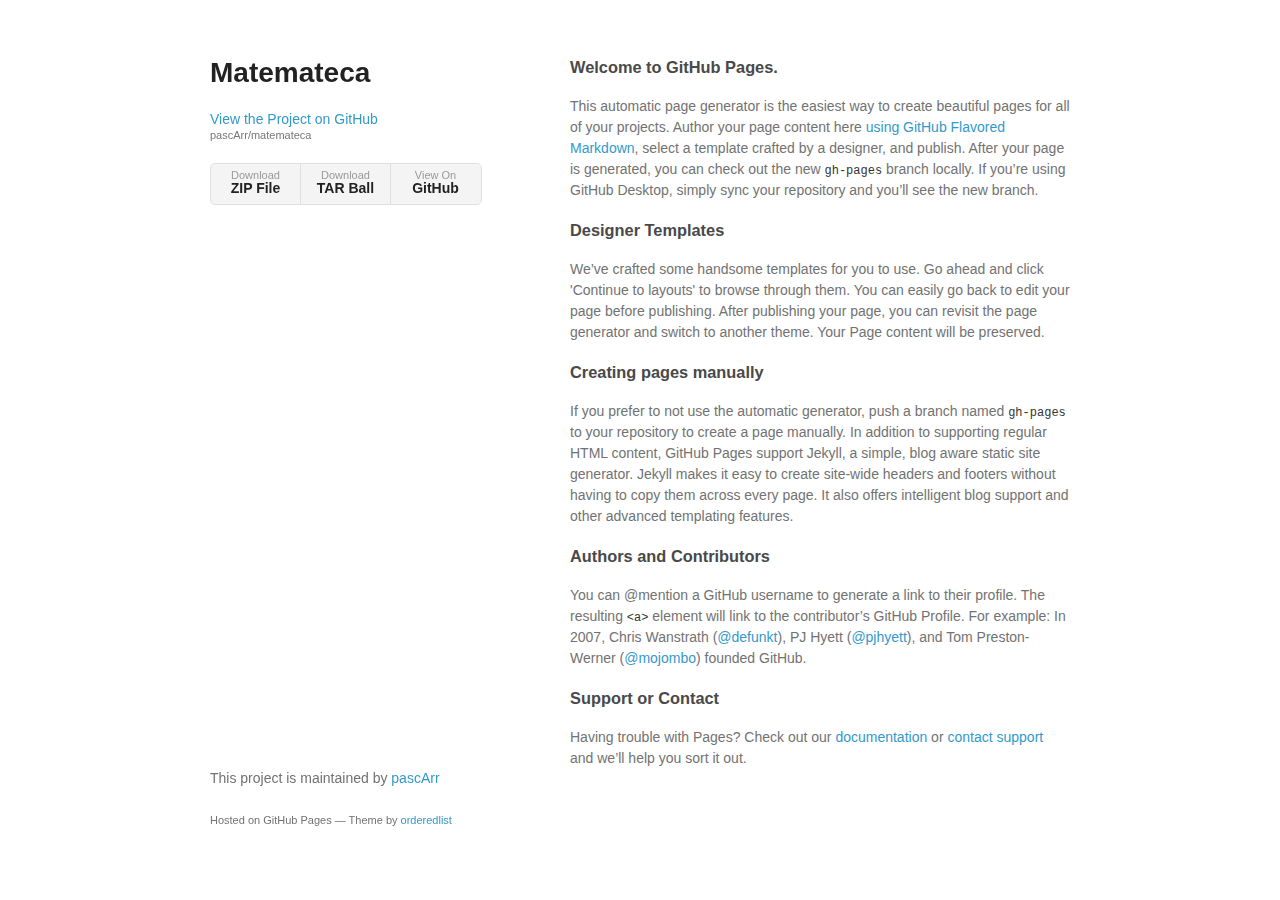
==== index.html @ 97a96d95 "Create gh-pages branch via GitHub" ====
<!doctype html>
<html>
  <head>
    <meta charset="utf-8">
    <meta http-equiv="X-UA-Compatible" content="chrome=1">
    <title>Matemateca by pascArr</title>

    <link rel="stylesheet" href="stylesheets/styles.css">
    <link rel="stylesheet" href="stylesheets/github-light.css">
    <meta name="viewport" content="width=device-width">
    <!--[if lt IE 9]>
    <script src="//html5shiv.googlecode.com/svn/trunk/html5.js"></script>
    <![endif]-->
  </head>
  <body>
    <div class="wrapper">
      <header>
        <h1>Matemateca</h1>
        <p></p>

        <p class="view"><a href="https://github.com/pascArr/matemateca">View the Project on GitHub <small>pascArr/matemateca</small></a></p>


        <ul>
          <li><a href="https://github.com/pascArr/matemateca/zipball/master">Download <strong>ZIP File</strong></a></li>
          <li><a href="https://github.com/pascArr/matemateca/tarball/master">Download <strong>TAR Ball</strong></a></li>
          <li><a href="https://github.com/pascArr/matemateca">View On <strong>GitHub</strong></a></li>
        </ul>
      </header>
      <section>
        <h3>
<a id="welcome-to-github-pages" class="anchor" href="#welcome-to-github-pages" aria-hidden="true"><span aria-hidden="true" class="octicon octicon-link"></span></a>Welcome to GitHub Pages.</h3>

<p>This automatic page generator is the easiest way to create beautiful pages for all of your projects. Author your page content here <a href="https://guides.github.com/features/mastering-markdown/">using GitHub Flavored Markdown</a>, select a template crafted by a designer, and publish. After your page is generated, you can check out the new <code>gh-pages</code> branch locally. If you’re using GitHub Desktop, simply sync your repository and you’ll see the new branch.</p>

<h3>
<a id="designer-templates" class="anchor" href="#designer-templates" aria-hidden="true"><span aria-hidden="true" class="octicon octicon-link"></span></a>Designer Templates</h3>

<p>We’ve crafted some handsome templates for you to use. Go ahead and click 'Continue to layouts' to browse through them. You can easily go back to edit your page before publishing. After publishing your page, you can revisit the page generator and switch to another theme. Your Page content will be preserved.</p>

<h3>
<a id="creating-pages-manually" class="anchor" href="#creating-pages-manually" aria-hidden="true"><span aria-hidden="true" class="octicon octicon-link"></span></a>Creating pages manually</h3>

<p>If you prefer to not use the automatic generator, push a branch named <code>gh-pages</code> to your repository to create a page manually. In addition to supporting regular HTML content, GitHub Pages support Jekyll, a simple, blog aware static site generator. Jekyll makes it easy to create site-wide headers and footers without having to copy them across every page. It also offers intelligent blog support and other advanced templating features.</p>

<h3>
<a id="authors-and-contributors" class="anchor" href="#authors-and-contributors" aria-hidden="true"><span aria-hidden="true" class="octicon octicon-link"></span></a>Authors and Contributors</h3>

<p>You can @mention a GitHub username to generate a link to their profile. The resulting <code>&lt;a&gt;</code> element will link to the contributor’s GitHub Profile. For example: In 2007, Chris Wanstrath (<a href="https://github.com/defunkt" class="user-mention">@defunkt</a>), PJ Hyett (<a href="https://github.com/pjhyett" class="user-mention">@pjhyett</a>), and Tom Preston-Werner (<a href="https://github.com/mojombo" class="user-mention">@mojombo</a>) founded GitHub.</p>

<h3>
<a id="support-or-contact" class="anchor" href="#support-or-contact" aria-hidden="true"><span aria-hidden="true" class="octicon octicon-link"></span></a>Support or Contact</h3>

<p>Having trouble with Pages? Check out our <a href="https://help.github.com/pages">documentation</a> or <a href="https://github.com/contact">contact support</a> and we’ll help you sort it out.</p>
      </section>
      <footer>
        <p>This project is maintained by <a href="https://github.com/pascArr">pascArr</a></p>
        <p><small>Hosted on GitHub Pages &mdash; Theme by <a href="https://github.com/orderedlist">orderedlist</a></small></p>
      </footer>
    </div>
    <script src="javascripts/scale.fix.js"></script>
    
  </body>
</html>
---- stylesheets/styles.css ----
@font-face {
  font-family: 'Noto Sans';
  font-weight: 400;
  font-style: normal;
  src: url('../fonts/Noto-Sans-regular/Noto-Sans-regular.eot');
  src: url('../fonts/Noto-Sans-regular/Noto-Sans-regular.eot?#iefix') format('embedded-opentype'),
       local('Noto Sans'),
       local('Noto-Sans-regular'),
       url('../fonts/Noto-Sans-regular/Noto-Sans-regular.woff2') format('woff2'),
       url('../fonts/Noto-Sans-regular/Noto-Sans-regular.woff') format('woff'),
       url('../fonts/Noto-Sans-regular/Noto-Sans-regular.ttf') format('truetype'),
       url('../fonts/Noto-Sans-regular/Noto-Sans-regular.svg#NotoSans') format('svg');
}

@font-face {
  font-family: 'Noto Sans';
  font-weight: 700;
  font-style: normal;
  src: url('../fonts/Noto-Sans-700/Noto-Sans-700.eot');
  src: url('../fonts/Noto-Sans-700/Noto-Sans-700.eot?#iefix') format('embedded-opentype'),
       local('Noto Sans Bold'),
       local('Noto-Sans-700'),
       url('../fonts/Noto-Sans-700/Noto-Sans-700.woff2') format('woff2'),
       url('../fonts/Noto-Sans-700/Noto-Sans-700.woff') format('woff'),
       url('../fonts/Noto-Sans-700/Noto-Sans-700.ttf') format('truetype'),
       url('../fonts/Noto-Sans-700/Noto-Sans-700.svg#NotoSans') format('svg');
}

@font-face {
  font-family: 'Noto Sans';
  font-weight: 400;
  font-style: italic;
  src: url('../fonts/Noto-Sans-italic/Noto-Sans-italic.eot');
  src: url('../fonts/Noto-Sans-italic/Noto-Sans-italic.eot?#iefix') format('embedded-opentype'),
       local('Noto Sans Italic'),
       local('Noto-Sans-italic'),
       url('../fonts/Noto-Sans-italic/Noto-Sans-italic.woff2') format('woff2'),
       url('../fonts/Noto-Sans-italic/Noto-Sans-italic.woff') format('woff'),
       url('../fonts/Noto-Sans-italic/Noto-Sans-italic.ttf') format('truetype'),
       url('../fonts/Noto-Sans-italic/Noto-Sans-italic.svg#NotoSans') format('svg');
}

@font-face {
  font-family: 'Noto Sans';
  font-weight: 700;
  font-style: italic;
  src: url('../fonts/Noto-Sans-700italic/Noto-Sans-700italic.eot');
  src: url('../fonts/Noto-Sans-700italic/Noto-Sans-700italic.eot?#iefix') format('embedded-opentype'),
       local('Noto Sans Bold Italic'),
       local('Noto-Sans-700italic'),
       url('../fonts/Noto-Sans-700italic/Noto-Sans-700italic.woff2') format('woff2'),
       url('../fonts/Noto-Sans-700italic/Noto-Sans-700italic.woff') format('woff'),
       url('../fonts/Noto-Sans-700italic/Noto-Sans-700italic.ttf') format('truetype'),
       url('../fonts/Noto-Sans-700italic/Noto-Sans-700italic.svg#NotoSans') format('svg');
}

body {
  background-color: #fff;
  padding:50px;
  font: 14px/1.5 "Noto Sans", "Helvetica Neue", Helvetica, Arial, sans-serif;
  color:#727272;
  font-weight:400;
}

h1, h2, h3, h4, h5, h6 {
  color:#222;
  margin:0 0 20px;
}

p, ul, ol, table, pre, dl {
  margin:0 0 20px;
}

h1, h2, h3 {
  line-height:1.1;
}

h1 {
  font-size:28px;
}

h2 {
  color:#393939;
}

h3, h4, h5, h6 {
  color:#494949;
}

a {
  color:#39c;
  text-decoration:none;
}

a:hover {
  color:#069;
}

a small {
  font-size:11px;
  color:#777;
  margin-top:-0.3em;
  display:block;
}

a:hover small {
  color:#777;
}

.wrapper {
  width:860px;
  margin:0 auto;
}

blockquote {
  border-left:1px solid #e5e5e5;
  margin:0;
  padding:0 0 0 20px;
  font-style:italic;
}

code, pre {
  font-family:Monaco, Bitstream Vera Sans Mono, Lucida Console, Terminal, Consolas, Liberation Mono, DejaVu Sans Mono, Courier New, monospace;
  color:#333;
  font-size:12px;
}

pre {
  padding:8px 15px;
  background: #f8f8f8;
  border-radius:5px;
  border:1px solid #e5e5e5;
  overflow-x: auto;
}

table {
  width:100%;
  border-collapse:collapse;
}

th, td {
  text-align:left;
  padding:5px 10px;
  border-bottom:1px solid #e5e5e5;
}

dt {
  color:#444;
  font-weight:700;
}

th {
  color:#444;
}

img {
  max-width:100%;
}

header {
  width:270px;
  float:left;
  position:fixed;
  -webkit-font-smoothing:subpixel-antialiased;
}

header ul {
  list-style:none;
  height:40px;
  padding:0;
  background: #f4f4f4;
  border-radius:5px;
  border:1px solid #e0e0e0;
  width:270px;
}

header li {
  width:89px;
  float:left;
  border-right:1px solid #e0e0e0;
  height:40px;
}

header li:first-child a {
  border-radius:5px 0 0 5px;
}

header li:last-child a {
  border-radius:0 5px 5px 0;
}

header ul a {
  line-height:1;
  font-size:11px;
  color:#999;
  display:block;
  text-align:center;
  padding-top:6px;
  height:34px;
}

header ul a:hover {
  color:#999;
}

header ul a:active {
  background-color:#f0f0f0;
}

strong {
  color:#222;
  font-weight:700;
}

header ul li + li + li {
  border-right:none;
  width:89px;
}

header ul a strong {
  font-size:14px;
  display:block;
  color:#222;
}

section {
  width:500px;
  float:right;
  padding-bottom:50px;
}

small {
  font-size:11px;
}

hr {
  border:0;
  background:#e5e5e5;
  height:1px;
  margin:0 0 20px;
}

footer {
  width:270px;
  float:left;
  position:fixed;
  bottom:50px;
  -webkit-font-smoothing:subpixel-antialiased;
}

@media print, screen and (max-width: 960px) {

  div.wrapper {
    width:auto;
    margin:0;
  }

  header, section, footer {
    float:none;
    position:static;
    width:auto;
  }

  header {
    padding-right:320px;
  }

  section {
    border:1px solid #e5e5e5;
    border-width:1px 0;
    padding:20px 0;
    margin:0 0 20px;
  }

  header a small {
    display:inline;
  }

  header ul {
    position:absolute;
    right:50px;
    top:52px;
  }
}

@media print, screen and (max-width: 720px) {
  body {
    word-wrap:break-word;
  }

  header {
    padding:0;
  }

  header ul, header p.view {
    position:static;
  }

  pre, code {
    word-wrap:normal;
  }
}

@media print, screen and (max-width: 480px) {
  body {
    padding:15px;
  }

  header ul {
    width:99%;
  }

  header li, header ul li + li + li {
    width:33%;
  }
}

@media print {
  body {
    padding:0.4in;
    font-size:12pt;
    color:#444;
  }
}
---- stylesheets/github-light.css ----
/*
The MIT License (MIT)

Copyright (c) 2016 GitHub, Inc.

Permission is hereby granted, free of charge, to any person obtaining a copy
of this software and associated documentation files (the "Software"), to deal
in the Software without restriction, including without limitation the rights
to use, copy, modify, merge, publish, distribute, sublicense, and/or sell
copies of the Software, and to permit persons to whom the Software is
furnished to do so, subject to the following conditions:

The above copyright notice and this permission notice shall be included in all
copies or substantial portions of the Software.

THE SOFTWARE IS PROVIDED "AS IS", WITHOUT WARRANTY OF ANY KIND, EXPRESS OR
IMPLIED, INCLUDING BUT NOT LIMITED TO THE WARRANTIES OF MERCHANTABILITY,
FITNESS FOR A PARTICULAR PURPOSE AND NONINFRINGEMENT. IN NO EVENT SHALL THE
AUTHORS OR COPYRIGHT HOLDERS BE LIABLE FOR ANY CLAIM, DAMAGES OR OTHER
LIABILITY, WHETHER IN AN ACTION OF CONTRACT, TORT OR OTHERWISE, ARISING FROM,
OUT OF OR IN CONNECTION WITH THE SOFTWARE OR THE USE OR OTHER DEALINGS IN THE
SOFTWARE.

*/

.pl-c /* comment */ {
  color: #969896;
}

.pl-c1 /* constant, variable.other.constant, support, meta.property-name, support.constant, support.variable, meta.module-reference, markup.raw, meta.diff.header */,
.pl-s .pl-v /* string variable */ {
  color: #0086b3;
}

.pl-e /* entity */,
.pl-en /* entity.name */ {
  color: #795da3;
}

.pl-smi /* variable.parameter.function, storage.modifier.package, storage.modifier.import, storage.type.java, variable.other */,
.pl-s .pl-s1 /* string source */ {
  color: #333;
}

.pl-ent /* entity.name.tag */ {
  color: #63a35c;
}

.pl-k /* keyword, storage, storage.type */ {
  color: #a71d5d;
}

.pl-s /* string */,
.pl-pds /* punctuation.definition.string, string.regexp.character-class */,
.pl-s .pl-pse .pl-s1 /* string punctuation.section.embedded source */,
.pl-sr /* string.regexp */,
.pl-sr .pl-cce /* string.regexp constant.character.escape */,
.pl-sr .pl-sre /* string.regexp source.ruby.embedded */,
.pl-sr .pl-sra /* string.regexp string.regexp.arbitrary-repitition */ {
  color: #183691;
}

.pl-v /* variable */ {
  color: #ed6a43;
}

.pl-id /* invalid.deprecated */ {
  color: #b52a1d;
}

.pl-ii /* invalid.illegal */ {
  color: #f8f8f8;
  background-color: #b52a1d;
}

.pl-sr .pl-cce /* string.regexp constant.character.escape */ {
  font-weight: bold;
  color: #63a35c;
}

.pl-ml /* markup.list */ {
  color: #693a17;
}

.pl-mh /* markup.heading */,
.pl-mh .pl-en /* markup.heading entity.name */,
.pl-ms /* meta.separator */ {
  font-weight: bold;
  color: #1d3e81;
}

.pl-mq /* markup.quote */ {
  color: #008080;
}

.pl-mi /* markup.italic */ {
  font-style: italic;
  color: #333;
}

.pl-mb /* markup.bold */ {
  font-weight: bold;
  color: #333;
}

.pl-md /* markup.deleted, meta.diff.header.from-file */ {
  color: #bd2c00;
  background-color: #ffecec;
}

.pl-mi1 /* markup.inserted, meta.diff.header.to-file */ {
  color: #55a532;
  background-color: #eaffea;
}

.pl-mdr /* meta.diff.range */ {
  font-weight: bold;
  color: #795da3;
}

.pl-mo /* meta.output */ {
  color: #1d3e81;
}
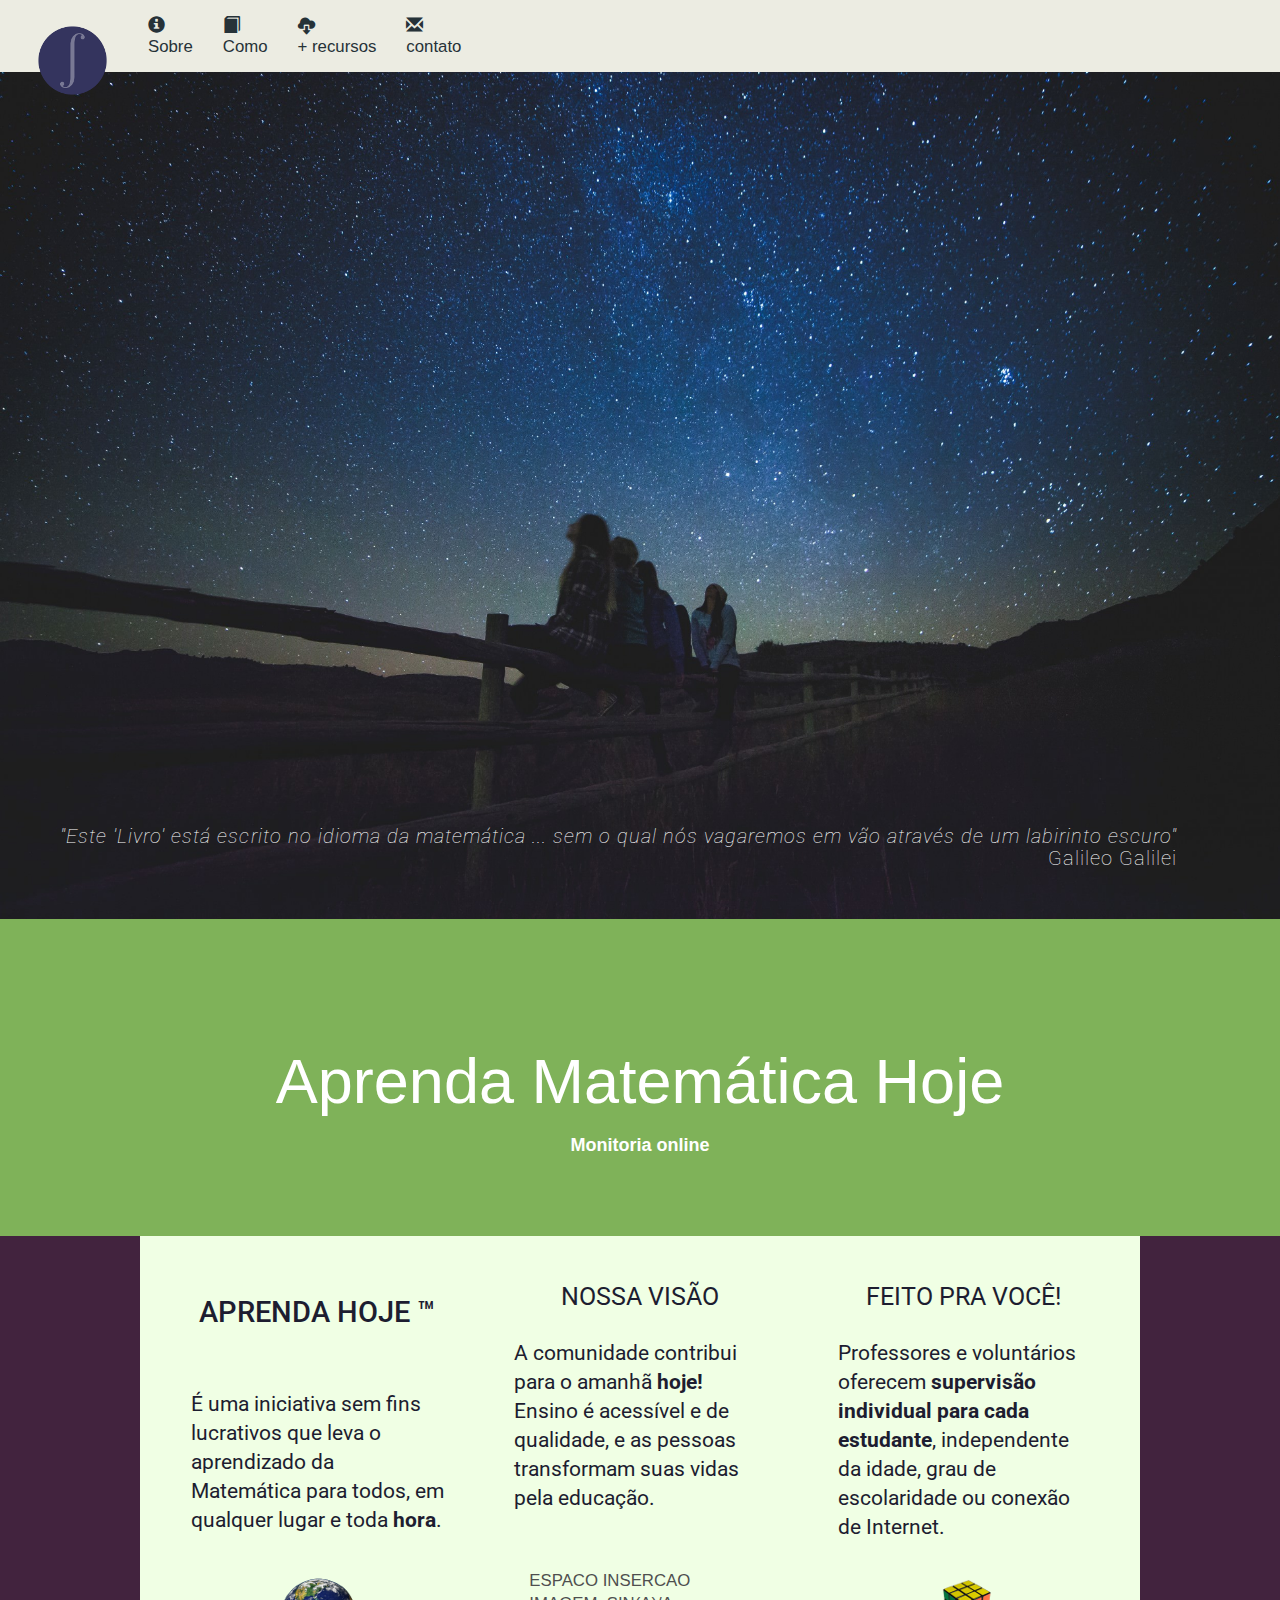
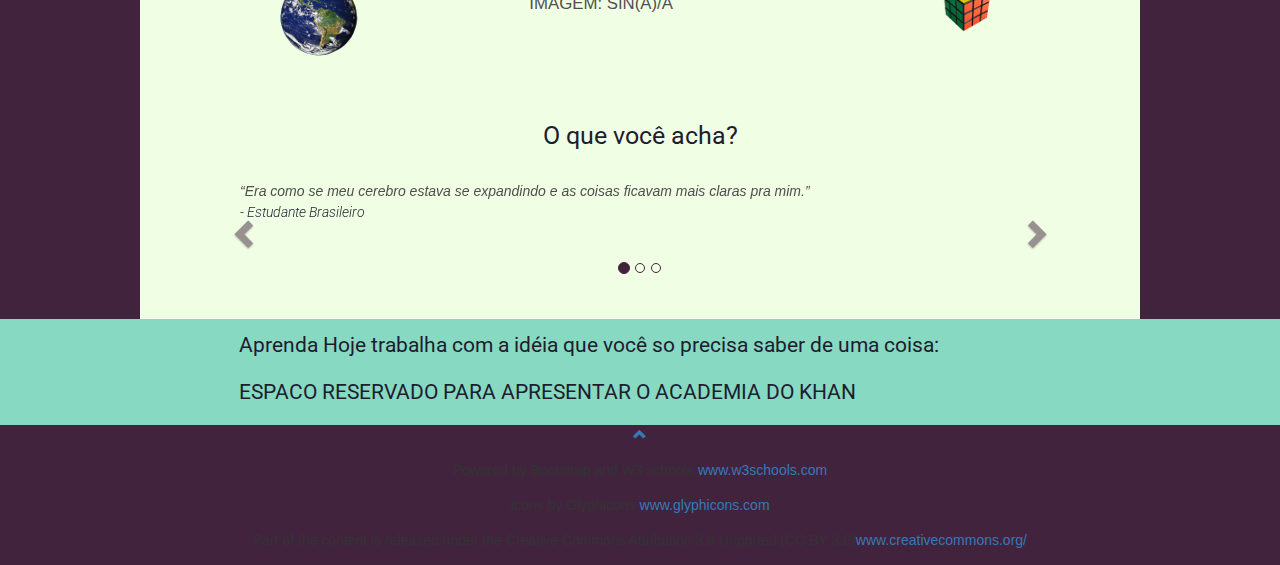
==== commit 550351a5: "testOnGit" ====
--- a/index.html
+++ b/index.html
@@ -1,64 +1,347 @@
 <!doctype html>
-<html>
-  <head>
+<html lang="pt">
+  <head runat="server">
     <meta charset="utf-8">
-    <meta http-equiv="X-UA-Compatible" content="chrome=1">
-    <title>Matemateca by pascArr</title>
-
-    <link rel="stylesheet" href="stylesheets/styles.css">
-    <link rel="stylesheet" href="stylesheets/github-light.css">
-    <meta name="viewport" content="width=device-width">
-    <!--[if lt IE 9]>
-    <script src="//html5shiv.googlecode.com/svn/trunk/html5.js"></script>
-    <![endif]-->
+
+    <meta http-equiv="X-UA-Compatible" content="IE=edge">
+    <meta name="viewport" content="width=device-width, initial-scale=1.0">
+    
+    <title>Aprenda Hoje ONG</title>
+    <link rel="stylesheet" href="css/bootstrap.min.css">
+    <link rel="stylesheet" href="css/IndexMatematecaStyles.css">
+    <link href='https://fonts.googleapis.com/css?family=Roboto:400,100,300,500,700,900' rel='stylesheet' type='text/css'>
+    
   </head>
-  <body>
-    <div class="wrapper">
-      <header>
-        <h1>Matemateca</h1>
-        <p></p>
-
-        <p class="view"><a href="https://github.com/pascArr/matemateca">View the Project on GitHub <small>pascArr/matemateca</small></a></p>
-
-
-        <ul>
-          <li><a href="https://github.com/pascArr/matemateca/zipball/master">Download <strong>ZIP File</strong></a></li>
-          <li><a href="https://github.com/pascArr/matemateca/tarball/master">Download <strong>TAR Ball</strong></a></li>
-          <li><a href="https://github.com/pascArr/matemateca">View On <strong>GitHub</strong></a></li>
-        </ul>
-      </header>
-      <section>
-        <h3>
-<a id="welcome-to-github-pages" class="anchor" href="#welcome-to-github-pages" aria-hidden="true"><span aria-hidden="true" class="octicon octicon-link"></span></a>Welcome to GitHub Pages.</h3>
-
-<p>This automatic page generator is the easiest way to create beautiful pages for all of your projects. Author your page content here <a href="https://guides.github.com/features/mastering-markdown/">using GitHub Flavored Markdown</a>, select a template crafted by a designer, and publish. After your page is generated, you can check out the new <code>gh-pages</code> branch locally. If you’re using GitHub Desktop, simply sync your repository and you’ll see the new branch.</p>
-
-<h3>
-<a id="designer-templates" class="anchor" href="#designer-templates" aria-hidden="true"><span aria-hidden="true" class="octicon octicon-link"></span></a>Designer Templates</h3>
-
-<p>We’ve crafted some handsome templates for you to use. Go ahead and click 'Continue to layouts' to browse through them. You can easily go back to edit your page before publishing. After publishing your page, you can revisit the page generator and switch to another theme. Your Page content will be preserved.</p>
-
-<h3>
-<a id="creating-pages-manually" class="anchor" href="#creating-pages-manually" aria-hidden="true"><span aria-hidden="true" class="octicon octicon-link"></span></a>Creating pages manually</h3>
-
-<p>If you prefer to not use the automatic generator, push a branch named <code>gh-pages</code> to your repository to create a page manually. In addition to supporting regular HTML content, GitHub Pages support Jekyll, a simple, blog aware static site generator. Jekyll makes it easy to create site-wide headers and footers without having to copy them across every page. It also offers intelligent blog support and other advanced templating features.</p>
-
-<h3>
-<a id="authors-and-contributors" class="anchor" href="#authors-and-contributors" aria-hidden="true"><span aria-hidden="true" class="octicon octicon-link"></span></a>Authors and Contributors</h3>
-
-<p>You can @mention a GitHub username to generate a link to their profile. The resulting <code>&lt;a&gt;</code> element will link to the contributor’s GitHub Profile. For example: In 2007, Chris Wanstrath (<a href="https://github.com/defunkt" class="user-mention">@defunkt</a>), PJ Hyett (<a href="https://github.com/pjhyett" class="user-mention">@pjhyett</a>), and Tom Preston-Werner (<a href="https://github.com/mojombo" class="user-mention">@mojombo</a>) founded GitHub.</p>
-
-<h3>
-<a id="support-or-contact" class="anchor" href="#support-or-contact" aria-hidden="true"><span aria-hidden="true" class="octicon octicon-link"></span></a>Support or Contact</h3>
-
-<p>Having trouble with Pages? Check out our <a href="https://help.github.com/pages">documentation</a> or <a href="https://github.com/contact">contact support</a> and we’ll help you sort it out.</p>
-      </section>
-      <footer>
-        <p>This project is maintained by <a href="https://github.com/pascArr">pascArr</a></p>
-        <p><small>Hosted on GitHub Pages &mdash; Theme by <a href="https://github.com/orderedlist">orderedlist</a></small></p>
-      </footer>
-    </div>
-    <script src="javascripts/scale.fix.js"></script>
+  
+  <body id="offset">
+
+  <header>
+  
+
+  <nav id="header-nav" class="navbar navbar-fixed-top">
+ 
+
+  <div class="navbar-header">
+
+  <div class="container-fluid">
+
+  <a class="navbar-brand" href="/"><div class="logo-img"></div></a>
+  
+
+
+
+  
+  
+
+  <button type="button" class="navbar-toggle collapsed" data-toggle="collapse" data-target="#collapsable-nav" aria-expanded="false">
+          <span class="sr-only">Toggle navigation</span>
+          <span class="icon-bar"></span>
+          <span class="icon-bar"></span>
+          <span class="icon-bar"></span>
+          </button>
+
+
+ <div id="collapsable-nav" class="collapse navbar-collapse">
+
+          
+  
+          <ul id="nav-list" class="nav navbar-nav navbar-right">
+            <li>
+              <a href="menu-categories.html">
+                <span class="glyphicon glyphicon-info-sign"></span><br class="hidden-xs">Sobre</a>
+            </li>
+            <li>
+              <a href="#">
+                <span class="glyphicon glyphicon-book"></span><br class="hidden-xs">Como</a>
+            
+
+            </li>
+            <li>
+              <a href="#">
+                <span class="glyphicon glyphicon-cloud-download"></span><br class="hidden-xs"> + recursos</a>
+            </li>         
+
+
+            
+            <li>
+
+                <a href="#">
+                <span class="glyphicon glyphicon-envelope"></span><br class="hidden-xs"> contato</a>
+            </li>         
+
+          </ul>
+  
+          
+
+
+   </div>  
+   </div> 
+   </div>  
+   
+
+
+   </nav>
+  
+
+          
+
+
+
+  </header>
+
+
+ <body id="offset">
+
+
+<main><figure class='full-width'><img src="../images/Hyrum_UT1940.png" alt="Matemática linguagem do Universo">
+
+
+
+</figure>
+
+
+
+  
+
+
+
+</main>
+
+
+<div id="section" class="row">
+  <div class="col-md-12 col-xs-12">
+  <h2 class="quotation"><cite>"Este 'Livro' está escrito no idioma da matemática ... sem o qual nós vagaremos em vão através de um labirinto escuro"</cite><br>Galileo Galilei</h2>
+  
+
+  </div>
+  </div>
+
+
+
+<div class="jumbotron text-center">
+  <h1>Aprenda Matemática Hoje</h1>
+  <h2>Monitoria online</h2>
+  </div>
+
+
+<!--OBJETIVO -->
+<div class="objetivo container">
+  <div class="row container">
+     
+    <div class="col-xs-12 col-sm-4 col-md-4">
+      <h2 class="titulo">APRENDA HOJE &trade;</h2><br>
+      <h4 class="titulo">É uma iniciativa sem fins lucrativos que leva o aprendizado da Matemática para todos, em qualquer lugar e toda <strong>hora</strong>.</h4>
+      <br>
+      <div class="col-sm-12 col-md-12">
+      <img src="../images/BrGlobe90.png" alt="Planeta Brasil">
+    </div>
+      </div>
+      
     
+      
+    <div class="col-xs-12 col-sm-4 col-md-4">
+    <h3 class="titulo">NOSSA VISÃO</h3><br>
+    <h4 class="titulo">A comunidade contribui para o amanhã <strong>hoje!</strong><br>Ensino é acessível e de qualidade, e as pessoas transformam suas vidas pela educação.<h4>
+
+
+    <br>
+
+    <div class="col-sm-12 col-md-12">
+      <!--<img src="../images/cube75.png" alt="Quebra-Cabeças">-->
+      <p>ESPACO INSERCAO IMAGEM: SIN(A)/A</p>
+
+    </div>
+        
+    </div>
+    
+
+
+
+    <div class="col-xs-12 col-sm-4 col-md-4">
+    <h3 class="titulo">FEITO PRA VOCÊ!</h3><br>
+    <h4 class="titulo">Professores e voluntários oferecem <strong>supervisão individual para cada estudante</strong>, independente da idade, grau de escolaridade ou conexão de Internet.</h4>
+    <br>
+    <div class="col-sm-12 col-md-12">
+      <img src="../images/cube75.png" alt="Quebra-Cabeças">
+    </div>
+    </div>
+
+   
+    </div>
+  </div> 
+
+<!--COROUSEL-->
+
+<div class="objetivo container">
+  <div class="row container">
+     
+    <div class="col-xs-12 col-sm-12 col-md-12">
+
+
+
+<h3 class="titulo">O que você acha?</h3>
+<div id="myCarousel" class="carousel slide text-center" data-ride="carousel">
+  <!-- Indicators -->
+  <ol class="carousel-indicators">
+    <li data-target="#myCarousel" data-slide-to="0" class="active"></li>
+    <li data-target="#myCarousel" data-slide-to="1"></li>
+    <li data-target="#myCarousel" data-slide-to="2"></li>
+  </ol>
+
+  <!-- Wrapper for slides -->
+  <div class="carousel-inner" role="listbox">
+    <div class="item active">
+    <h4>“Era como se meu cerebro estava se expandindo e as coisas ficavam mais claras pra mim.” <br><span style="font-style:italic;">- Estudante Brasileiro </span></h4>
+    </div>
+    <div class="item">
+      <h4>“Meus alunos se tornaram mais confiantes e engajados no aprendizado. ” <br><span style="font-style:italic;">- professor na Philadelphia</span></h4>
+    </div>
+    <div class="item">
+      <h4>“A Matemática não trata de números, mas sim no pensamento que utiliza essa linguagem...” <br><span style="font-style:italic;">- Sofia Korkin, professora ensino médio.</span></h4>
+    </div>
+  </div>
+
+  <div class="objetivo">
+<div class="row container">
+     
+    <div class="col-xs-12 col-sm-12 col-md-12">
+    <span class="spacer"><h1>  </h1 style="font:transparent"></span>
+    </div>
+    </div>
+</div>
+
+  <!-- Left and right controls -->
+  <a class="left carousel-control" href="#myCarousel" role="button" data-slide="prev">
+    <span class="glyphicon glyphicon-chevron-left" aria-hidden="true"></span>
+    <span class="sr-only">Anterior</span>
+  </a>
+  <a class="right carousel-control" href="#myCarousel" role="button" data-slide="next">
+    <span class="glyphicon glyphicon-chevron-right" aria-hidden="true"></span>
+    <span class="sr-only">Próximo</span>
+  </a>
+</div>
+
+
+</div>
+</div>
+</div>
+
+
+<!-- APRESENTACAO ACADEMIA DO KHAN-->
+
+ 
+<div class="vision">
+  <div class="row">
+    <div class="col-sm-2">
+      <span class="BrGlobe-img"></span>
+    </div>
+    <div class="col-sm-8">
+      
+      <h4 class="titulo">Aprenda Hoje trabalha com a idéia que você so precisa saber de uma coisa:</h4>
+
+           <h4 class="titulo">ESPACO RESERVADO PARA APRESENTAR O ACADEMIA DO KHAN </h4>
+    </div>
+  </div>
+</div>
+
+
+
+
+
+<!-- 
+
+
+      <h4>Aprenda Hoje é uma iniciativa sem fins lucrativos que busca facilitar o aprendizado da matemática.</h4><br>
+
+
+   
+<p>Tenha um professor para acompanhar teu estudo, tirar dúvidas e recomendar os tópicos para aprender mais e melhor.</p>
+
+<button class="btn btn-default btn-lg">Saiba Mais</button>
+
+-->
+<!--
+
+  <div class="container" role="main">
+    <div class="c1"></div>
+    <div class="c4">
+      <div class="c2"></div>
+      <div class="c3"></div>
+    </div>
+  </div>  
+
+   -->
+<!--<p>Inspirado pela distância entre um pai e uma filha, e a vontade do pai em contribuir com a formação da filha, a matematéca pretende alcançar a próxima geração de brasileiros através da internet.</p>
+
+-->
+
+  
+
+
+<footer class="container-fluid text-center">
+  <a href="/IndexMatemateca.html" title="To Top">
+    <span class="glyphicon glyphicon-chevron-up"></span>
+  </a>
+  <p>Powered by Bootstrap and W3 schools <a href="http://www.w3schools.com" title="Visit w3schools">www.w3schools.com</a></p>
+  
+  <p>Icons by Glyphicons <a href=""http://www.glyphicons.com"" title="Visit Glyphicon">www.glyphicons.com</a></p>
+
+  <p>Part of the content is released under the Creative Commons Attribution 3.0 Unported (CC BY 3.0)<a href="https://creativecommons.org/licenses/by/3.0/us/" title="Visit Creative Commons">www.creativecommons.org/</a></p>
+  <a class="" href="/"><div class="ccIcon"></div></a>
+  
+</footer>
+
+
+
+
+
+  <script src="js/jquery-3.1.0.min.js"></script>
+  <script src="js/bootstrap.min.js"></script>
+  <script type="text/javascript" src="js/script.js"></script>
+  <script src="javascripts/scale.fix.js"></script>
+
+<!--Added from w3schools.com -->
+
+  <script>
+
+$(document).ready(function(){
+  // Add smooth scrolling to all links in navbar + footer link
+  $(".navbar a, footer a[href='IndexMatemateca.html']").on('click', function(event) {
+    // Make sure this.hash has a value before overriding default behavior
+    if (this.hash !== "900") {
+      // Prevent default anchor click behavior
+      event.preventDefault();
+
+      // Store hash
+      var hash = this.hash;
+
+      // Using jQuery's animate() method to add smooth page scroll
+      // The optional number (900) specifies the number of milliseconds it takes to scroll to the specified area
+      $('html, body').animate({
+        scrollTop: $(hash).offset().top
+      }, 900, function(){
+   
+        // Add hash (#) to URL when done scrolling (default click behavior)
+        window.location.hash = hash;
+      });
+    } // End if
+  });
+  
+  $(window).scroll(function() {
+    $(".slideanim").each(function(){
+      var pos = $(this).offset().top;
+
+      var winTop = $(window).scrollTop();
+        if (pos < winTop + 600) {
+          $(this).addClass("slide");
+        }
+    });
+  });
+})
+
+
+  </script>
+
+
   </body>
-</html>
+</html>--- a/css/IndexMatematecaStyles.css
+++ b/css/IndexMatematecaStyles.css
@@ -0,0 +1,416 @@
+/** GLOBAL STYLES **/
+
+* {
+  box-sizing: border-box;
+}
+
+html, body{
+    margin:0px;
+    padding:0px;
+}
+
+body {
+  
+
+  background-color: #42233e;
+  overflow-x: hidden;
+  height:1200px;
+  
+}
+
+
+img { 
+  max-width: 100%; 
+  background-size: cover;
+  text-align:center;
+}
+
+h2 {
+      font-size: 18px;
+      /*text-transform: uppercase;*/
+      /*color: #303030;*/
+      font-weight: 600;
+      margin-bottom: 30px;
+
+  }
+
+h3{
+   line-height: 1.5px;
+    font-size:1.5em ;
+    color:#4F4F4F;
+}
+
+h4 {
+      font-size: 1.2em;
+      line-height: 1.375em;
+      color: #4F4F4F;
+      font-weight: 400;
+      margin: 12px 15px 18px 21px;
+      text-align:left;
+  }
+
+
+/*.container-fluid {
+      padding: 60px 50px;
+  }*/
+
+
+
+h2.quotation{
+  font-size:1.2em;
+  font-family: Roboto;
+  font-weight:100;
+  color:white;
+  letter-spacing: 0.05em;
+  text-align:right;
+  display:inline-block;
+  padding-right:0.5em;
+  margin-right:5%;
+
+}
+
+h2.titulo {
+  color:#1D1D30;
+  font-weight: 500;
+  font-family: Roboto;
+  font-size:2.1em;
+}
+
+  
+h3.titulo{
+  color:#1D1D30;
+  font-weight: 400;
+  font-family: Roboto;
+  font-size:1.8em;
+}
+
+  
+h4.titulo{
+  color:#1D1D30;
+  font-weight: 400;
+  font-family: Roboto;
+  font-size:1.5em;
+}
+/*
+div.fullWidth {
+  width: 100%;
+}
+
+main {
+
+  max-width: 1200px;
+  margin-left: auto;
+  margin-right: auto;
+}
+*/
+
+
+
+.full-width {
+  width: 100vw;
+  position: relative;
+  left: 50%;
+  right: 50%;
+  margin-left: -50vw;
+  margin-right: -50vw;
+}
+
+p, figure {
+  margin: 15px 0;
+}
+
+.navbar-brand {
+    float: left;
+    height: 50px;
+    padding: 3px 3px;
+    }
+
+
+.logo-img {
+  background: url('../images/logo75.png') no-repeat;
+  width: 75px;
+  height: 75px;
+  margin: 5px 5px 5px 2px;
+
+}
+
+
+#header-nav {
+  background-color:#ecece2;
+  border-radius: 0;
+  border: 0;
+}
+
+.navbar-brand a:hover, .navbar-brand a:focus {
+  text-decoration: none;
+}
+
+#nav-list {
+  margin-top: 1px;
+  text-align:left;
+}
+
+#nav-list a {
+  font-size: 1.2em;
+  text-align: left;
+  color:#263238;
+}
+
+#nav-list a:hover {
+  
+  background-color:#bbb5e2;
+
+}
+
+#nav-list a span {
+
+  font-size:1.8em;
+  align-content:center;
+}
+
+
+
+.navbar-header button.navbar-toggle, .navbar-header .icon-bar {
+  border: 1px solid #263238;
+  background-color:#ddd;
+}
+.navbar-header button.navbar-toggle {
+  clear: both;
+  margin-top: -40px;
+  margin-right:10%;
+}
+
+#collapsable-nav a { /* Collapsed nav menu text */
+  font-size: 1.2em;
+  text-align:left;
+}
+#collapsable-nav a span { /* Collapsed nav menu glyph */
+  font-size: 1em;
+  margin-right: 5px;
+  text-align:center;
+}
+
+.navbar-collapse {
+
+  float:right;
+  margin-top:0px;
+  text-align:left;
+
+
+}
+
+.navbar-fixed-top .navbar-collapse {
+    /*max-height: 65px;
+    */ 
+    max-width:100%;
+}
+
+
+
+#section{
+  font-size:0.9em;
+  height:1.5em;
+  padding:.2em;
+  margin:-120px 0px 1px 0px;
+  text-align:right;
+}
+
+.objetivo {
+  background-color: #F0FFE4;
+  margin-right: 15px;
+  margin-left: 15px;
+  text-align:center;
+  
+
+
+
+  }
+
+.vision{
+      background-color: #88D9C2;
+      line-height: 1.5px;
+
+  }
+
+}
+
+
+
+h1.section-heading {
+  font-family: 'Rokkitt';
+  color:    #F5F5F5;
+  text-shadow: rgba(0,0,0,0.7) -1px 0, rgba(0,0,0,0.5) 0 -1px, rgba(255,255,255,0.7) 0 1px, rgba(0,0,0,0.5) -1px -2px;;
+ 
+  font-size: 62px;
+  margin: 3px;
+  z-index: 2;
+  position: absolute;
+  top: 65%;
+  left: 0;
+  right: 0;
+  width: 100%;
+  height: 26px;
+  padding: 25px;
+  margin-top: -5px; 
+  text-align: center;
+}
+
+.jumbotron {
+      background-color: #7fb259;
+      color: #fff;
+      margin: 55px 0px 0px 0px;
+      padding: 50px 25px;
+      font-family: Montserrat, sans-serif;
+      padding-top:10%;
+  }
+
+.container {
+  display: -webkit-flex;
+  display: flex;
+  -webkit-flex-flow: row wrap;
+  flex-flow: row wrap;
+
+}  
+
+.col-sm-4 {
+      text-align: center;
+      margin: 25px 0;
+}
+
+.col-xs-12 .col-sm-4 .col-md-4{
+      text-align: center;
+      margin: 25px 0;
+      font-size:0.8em;
+}
+
+/*CAROUSEL*/
+
+.objetivo {
+  background-color: #F0FFE4;
+  margin-right: 15px;
+  margin-left: 15px;
+  text-align:center;
+
+
+  }
+
+.carousel-control.right, .carousel-control.left {
+    background-image: none;
+    color: #42233e;
+}
+
+.carousel-indicators li {
+    border-color: #42233e;
+}
+
+.carousel-indicators li.active {
+    background-color: #42233e;
+}
+
+.item h4 {
+    font-size: 1em;
+    line-height: 1.5em;
+    font-weight: 400;
+    font-style: italic;
+    margin: 35px 1px 1px 70px;
+}
+
+.item span {
+  color:#1D1D30;
+  font-weight: 300;
+  font-family: Roboto;
+  font-size:1em;
+}
+
+.spacer {
+  margin: 35px 1px 1px 70px;
+
+}
+
+
+
+
+
+@media (min-width: 600px) {
+  
+  #section{
+  height:1.5em;
+  padding:.5em;
+  margin:-120px 1px 0px 1px;
+  text-align:right;
+}
+
+
+
+.jumbotron {
+      
+     
+      margin: 55px 0px 0px 0px;
+      padding: 50px 25px;
+      
+      padding-top:10%;
+  }
+
+
+
+
+}
+
+@media (min-width: 800px) {
+
+
+ 
+  .container {
+    width: 1000px;
+    margin-left: auto;
+    margin-right: auto;
+    position:relative;
+  }
+  
+
+.jumbotron {
+      
+      
+      margin: 30px 0px 0px 0px;
+      padding: 50px 25px;
+      
+      padding-top:10%;
+  }
+  
+
+
+
+  .navbar-brand {
+    float: left;
+    height: 3.5em;
+    padding: 1em;
+    }
+
+
+  
+#section{
+  font-size:1.2em;
+  height:65px;
+  padding:1px;
+  margin:-130px 15px 0px 0px;
+  text-align:right;
+
+}
+
+#offset{
+  margin-top: 65px;
+}
+
+.objetivo {
+  background-color: #F0FFE4;
+  /*margin-right: 15px;
+  margin-left: 15px;*/
+  text-align:center;
+  padding:15px 0px 10px 0px;
+  
+
+
+
+}
+
+
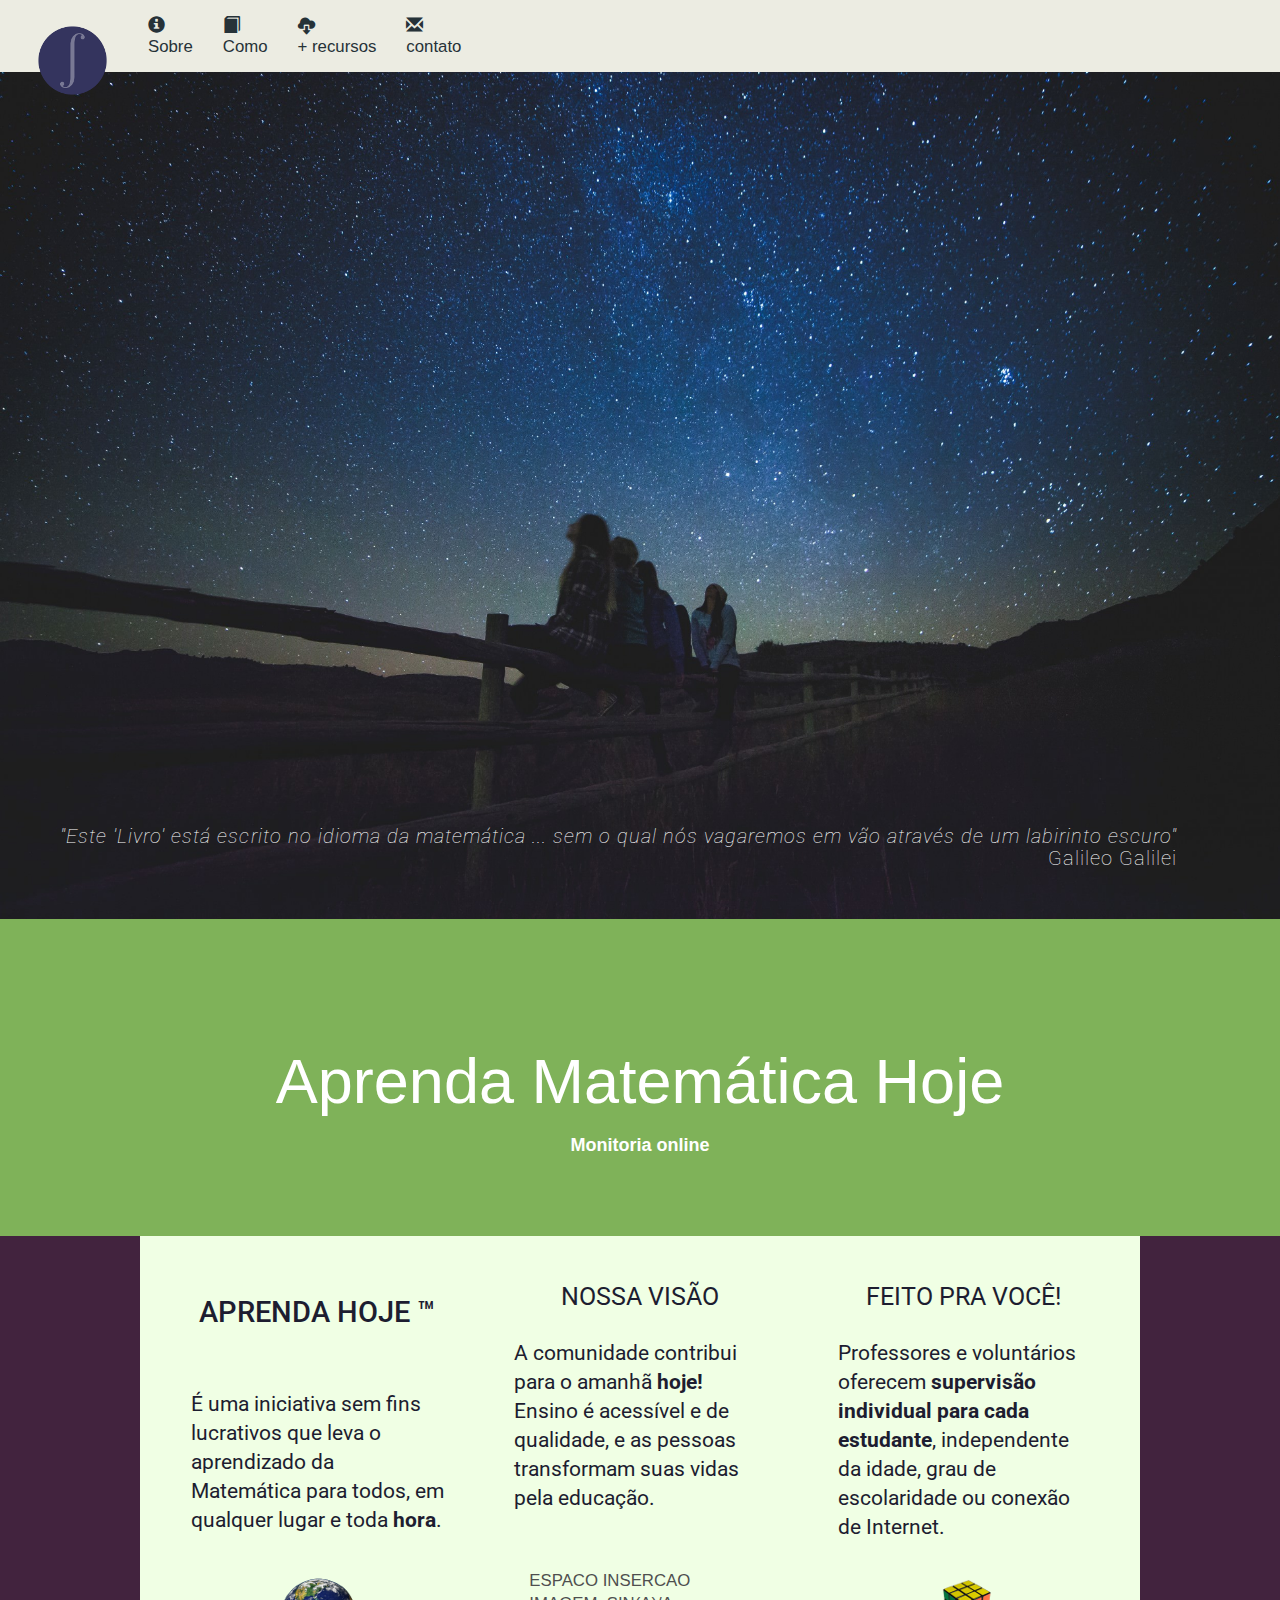
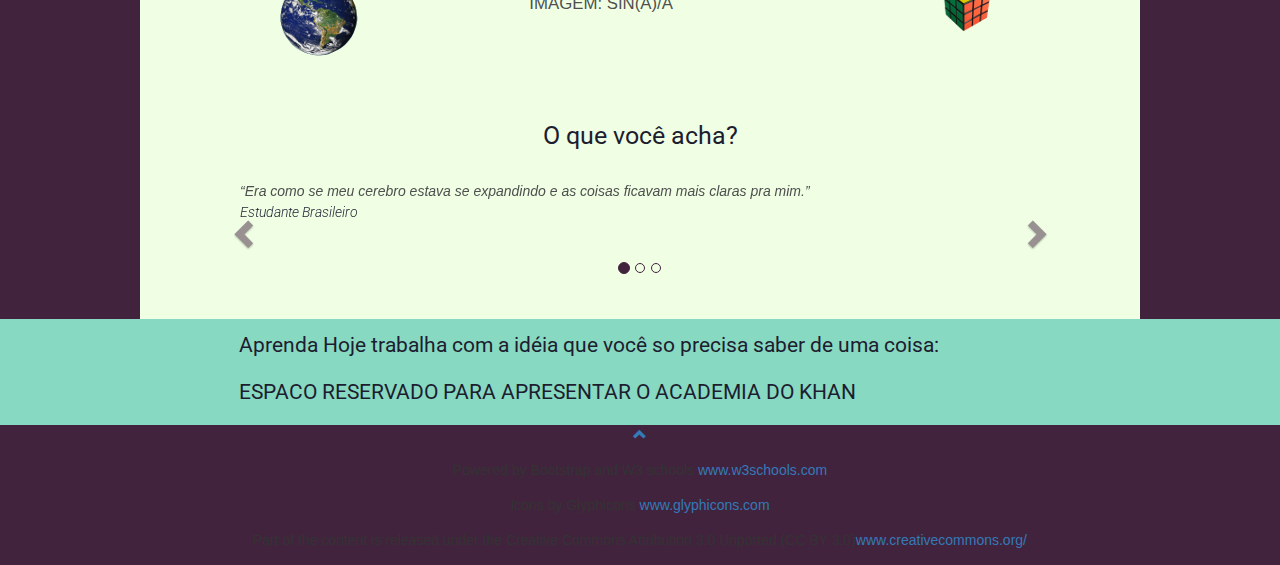
==== commit 0606762c: "minor format" ====
--- a/index.html
+++ b/index.html
@@ -1,3 +1,4 @@
+
 <!doctype html>
 <html lang="pt">
   <head runat="server">
@@ -191,13 +192,13 @@
   <!-- Wrapper for slides -->
   <div class="carousel-inner" role="listbox">
     <div class="item active">
-    <h4>“Era como se meu cerebro estava se expandindo e as coisas ficavam mais claras pra mim.” <br><span style="font-style:italic;">- Estudante Brasileiro </span></h4>
+    <h4>“Era como se meu cerebro estava se expandindo e as coisas ficavam mais claras pra mim.”<br><span style="font-style:italic;">Estudante Brasileiro</span></h4>
     </div>
     <div class="item">
-      <h4>“Meus alunos se tornaram mais confiantes e engajados no aprendizado. ” <br><span style="font-style:italic;">- professor na Philadelphia</span></h4>
+      <h4>“Meus alunos se tornaram mais confiantes e engajados no aprendizado.”<br><span style="font-style:italic;">Professor na Philadelphia</span></h4>
     </div>
     <div class="item">
-      <h4>“A Matemática não trata de números, mas sim no pensamento que utiliza essa linguagem...” <br><span style="font-style:italic;">- Sofia Korkin, professora ensino médio.</span></h4>
+      <h4>“A Matemática não trata de números, mas sim no pensamento que utiliza essa linguagem...” <br><span style="font-style:italic;">Sofia Korkin, professora ensino médio.</span></h4>
     </div>
   </div>
 
@@ -239,7 +240,7 @@
       
       <h4 class="titulo">Aprenda Hoje trabalha com a idéia que você so precisa saber de uma coisa:</h4>
 
-           <h4 class="titulo">ESPACO RESERVADO PARA APRESENTAR O ACADEMIA DO KHAN </h4>
+           <h4 class="titulo">ESPACO RESERVADO PARA APRESENTAR O ACADEMIA DO KHAN</h4>
     </div>
   </div>
 </div>
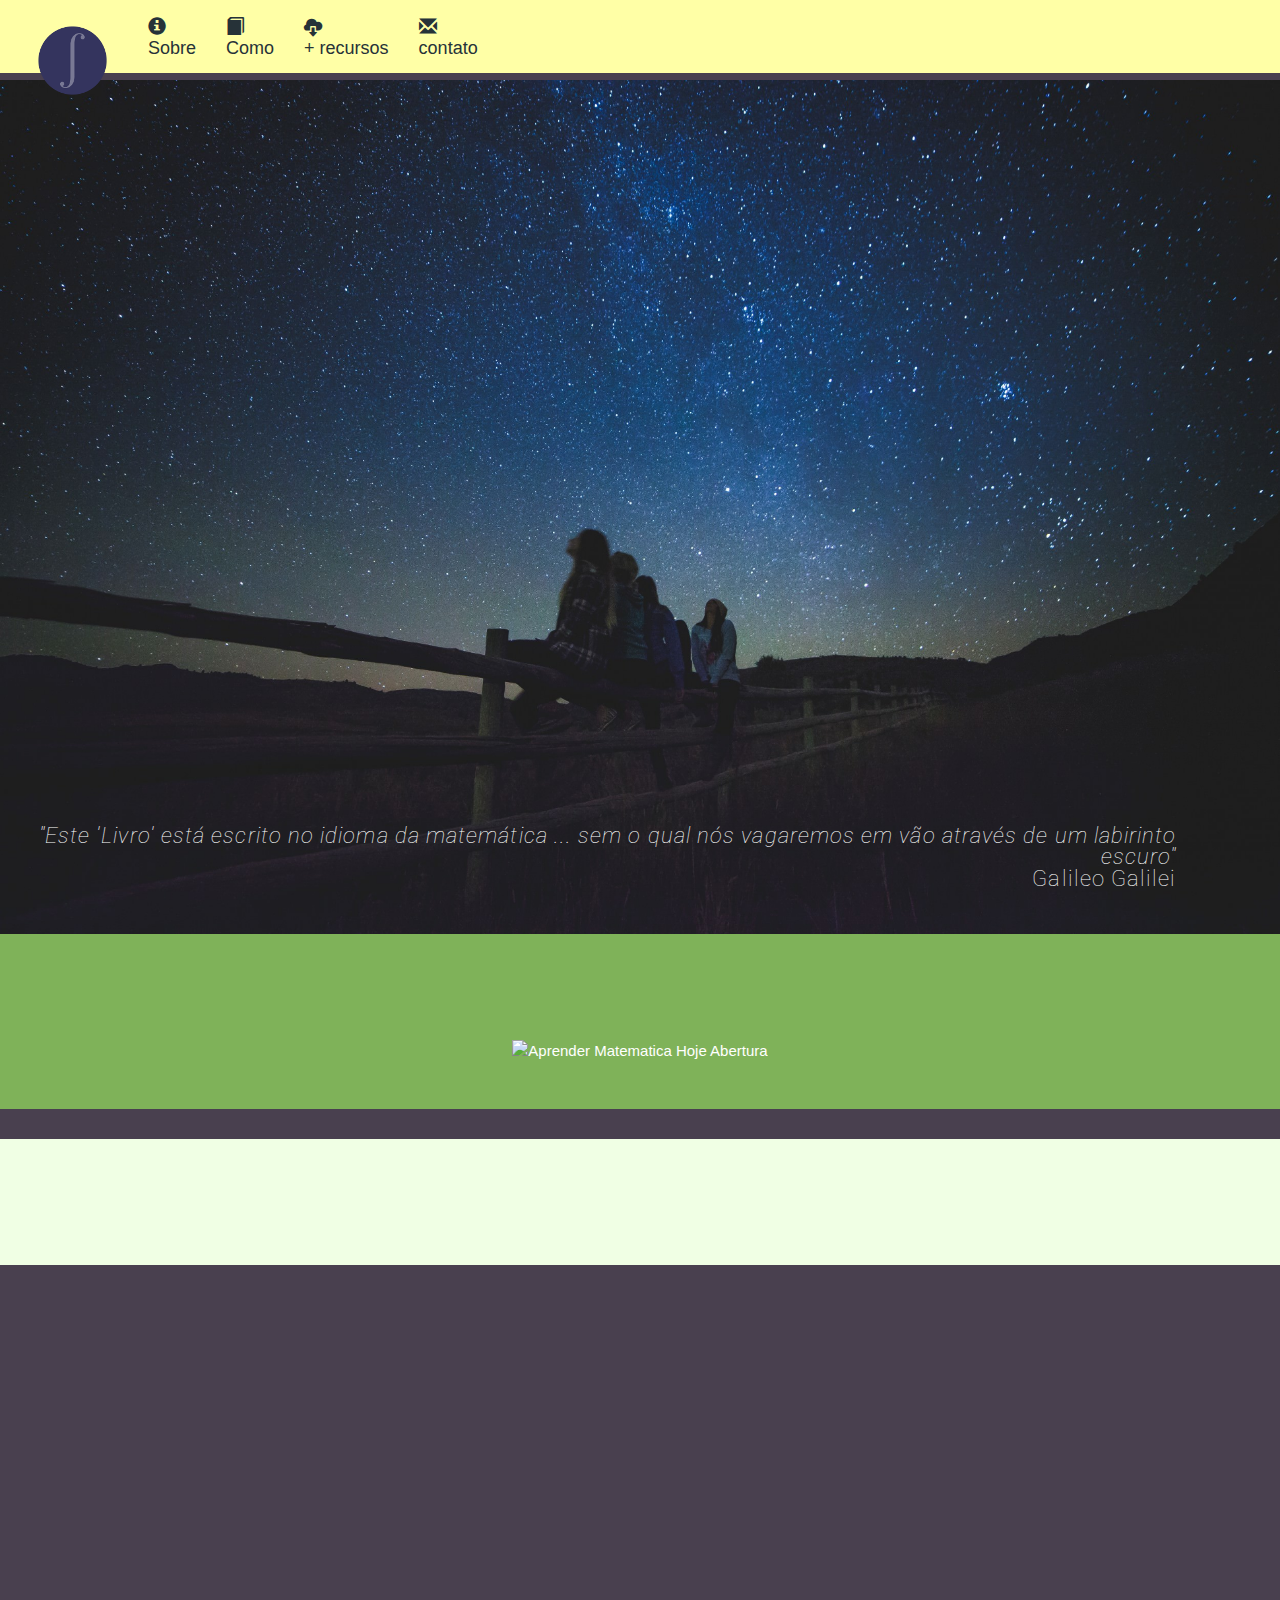
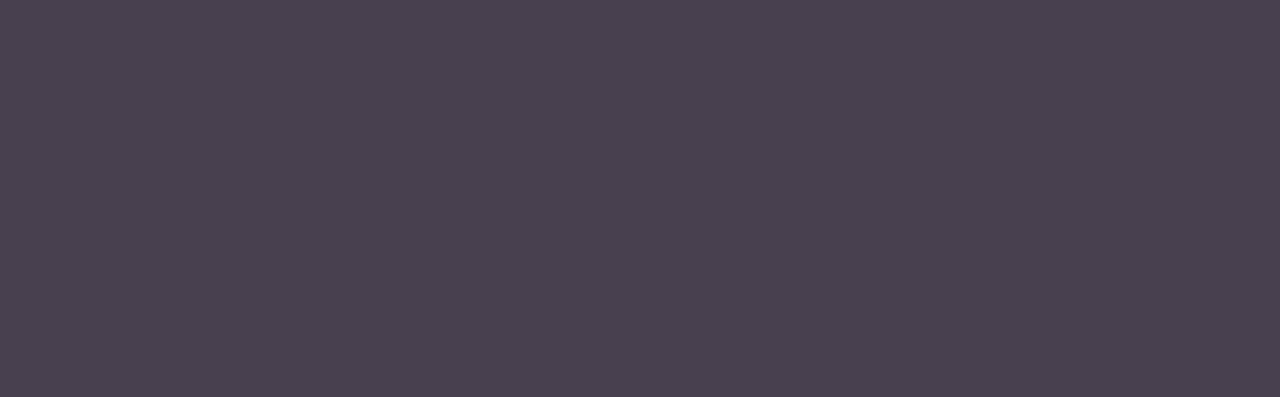
==== commit 1910ae41: "code review" ====
--- a/index.html
+++ b/index.html
@@ -1,3 +1,5 @@
+<!--Interested in working with us? Feel free to contact me. 
+Just peeking under the hood? Yep, it's hand made :)-->
 
 <!doctype html>
 <html lang="pt">
@@ -9,102 +11,73 @@
     
     <title>Aprenda Hoje ONG</title>
     <link rel="stylesheet" href="css/bootstrap.min.css">
-    <link rel="stylesheet" href="css/IndexMatematecaStyles.css">
+    <link rel="stylesheet" href="css/AprendaStyles.css">
+    <link rel="stylesheet" href="/css/w3.css">
     <link href='https://fonts.googleapis.com/css?family=Roboto:400,100,300,500,700,900' rel='stylesheet' type='text/css'>
     
   </head>
   
   <body id="offset">
 
-  <header>
-  
-
-  <nav id="header-nav" class="navbar navbar-fixed-top">
+<header>
+
+<nav id="header-nav" class="navbar navbar-fixed-top">
+
+<div class="navbar-header">
+
+<div class="container-fluid">
+
+<a class="navbar-brand" href="http://www.aprendahoje.org"><div class="logo-img"></div></a>
+
+<button type="button" class="navbar-toggle collapsed" data-toggle="collapse" data-target="#collapsable-nav" aria-expanded="false">
+        <span class="sr-only">Toggle navigation</span>
+        <span class="icon-bar"></span>
+        <span class="icon-bar"></span>
+        <span class="icon-bar"></span>
+        </button>
+<div id="collapsable-nav" class="collapse navbar-collapse">
+
+        
+        <ul id="nav-list" class="nav navbar-nav navbar-right">
+          <li>
+            <a href="menu-categories.html">
+              <span class="glyphicon glyphicon-info-sign"></span><br class="hidden-xs">Sobre</a>
+          </li>
+          <li>
+            <a href="#">
+              <span class="glyphicon glyphicon-book"></span><br class="hidden-xs">Como</a>
+          
+
+          </li>
+          <li>
+            <a href="#">
+              <span class="glyphicon glyphicon-cloud-download"></span><br class="hidden-xs"> + recursos</a>
+          </li>         
+         
+          <li>
+
+              <a href="#">
+              <span class="glyphicon glyphicon-envelope"></span><br class="hidden-xs"> contato</a>
+          </li>         
+
+        </ul>
+</div>  
+</div> 
+</div>  
  
-
-  <div class="navbar-header">
-
-  <div class="container-fluid">
-
-  <a class="navbar-brand" href="/"><div class="logo-img"></div></a>
-  
-
-
-
-  
-  
-
-  <button type="button" class="navbar-toggle collapsed" data-toggle="collapse" data-target="#collapsable-nav" aria-expanded="false">
-          <span class="sr-only">Toggle navigation</span>
-          <span class="icon-bar"></span>
-          <span class="icon-bar"></span>
-          <span class="icon-bar"></span>
-          </button>
-
-
- <div id="collapsable-nav" class="collapse navbar-collapse">
-
-          
-  
-          <ul id="nav-list" class="nav navbar-nav navbar-right">
-            <li>
-              <a href="menu-categories.html">
-                <span class="glyphicon glyphicon-info-sign"></span><br class="hidden-xs">Sobre</a>
-            </li>
-            <li>
-              <a href="#">
-                <span class="glyphicon glyphicon-book"></span><br class="hidden-xs">Como</a>
-            
-
-            </li>
-            <li>
-              <a href="#">
-                <span class="glyphicon glyphicon-cloud-download"></span><br class="hidden-xs"> + recursos</a>
-            </li>         
-
-
-            
-            <li>
-
-                <a href="#">
-                <span class="glyphicon glyphicon-envelope"></span><br class="hidden-xs"> contato</a>
-            </li>         
-
-          </ul>
-  
-          
-
-
-   </div>  
-   </div> 
-   </div>  
-   
-
-
-   </nav>
-  
-
-          
-
-
-
-  </header>
-
-
- <body id="offset">
-
-
-<main><figure class='full-width'><img src="../images/Hyrum_UT1940.png" alt="Matemática linguagem do Universo">
-
-
-
+</nav>
+
+
+</header>
+
+
+<body id="offset">
+
+<main>
+
+<figure class='full-width'>
+<img src="../images/Hyrum_UT1940.png" alt="Matemática linguagem do Universo">
 </figure>
-
-
-
-  
-
-
 
 </main>
 
@@ -112,26 +85,26 @@
 <div id="section" class="row">
   <div class="col-md-12 col-xs-12">
   <h2 class="quotation"><cite>"Este 'Livro' está escrito no idioma da matemática ... sem o qual nós vagaremos em vão através de um labirinto escuro"</cite><br>Galileo Galilei</h2>
-  
-
   </div>
-  </div>
-
-
-
-<div class="jumbotron text-center">
-  <h1>Aprenda Matemática Hoje</h1>
-  <h2>Monitoria online</h2>
-  </div>
-
-
-<!--OBJETIVO -->
-<div class="objetivo container">
+</div>
+
+
+
+<div class="jumbotron text-center display">
+
+<img src="../images/Aprenda_Matematica_Hoje_400.png" alt="Aprender Matematica Hoje Abertura" >
+
+</div>
+
+
+<div class="jumbotron opening">
+
   <div class="row container">
      
     <div class="col-xs-12 col-sm-4 col-md-4">
-      <h2 class="titulo">APRENDA HOJE &trade;</h2><br>
-      <h4 class="titulo">É uma iniciativa sem fins lucrativos que leva o aprendizado da Matemática para todos, em qualquer lugar e toda <strong>hora</strong>.</h4>
+
+    <h1 class="opening">APRENDA HOJE &trade;</h1><br>
+      <h4 class="opening">É uma iniciativa sem fins lucrativos que leva o aprendizado da Matemática para todos, em qualquer lugar e a toda <strong>hora</strong>.</h4>
       <br>
       <div class="col-sm-12 col-md-12">
       <img src="../images/BrGlobe90.png" alt="Planeta Brasil">
@@ -141,8 +114,8 @@
     
       
     <div class="col-xs-12 col-sm-4 col-md-4">
-    <h3 class="titulo">NOSSA VISÃO</h3><br>
-    <h4 class="titulo">A comunidade contribui para o amanhã <strong>hoje!</strong><br>Ensino é acessível e de qualidade, e as pessoas transformam suas vidas pela educação.<h4>
+    <h3 class="opening">NOSSA VISÃO</h3><br>
+    <h4 class="opening">A comunidade contribuindo para o amanhã <strong>hoje!</strong><br>Ensino acessível e de qualidade. Para todos em qualquer lugar.<h4>
 
 
     <br>
@@ -159,8 +132,8 @@
 
 
     <div class="col-xs-12 col-sm-4 col-md-4">
-    <h3 class="titulo">FEITO PRA VOCÊ!</h3><br>
-    <h4 class="titulo">Professores e voluntários oferecem <strong>supervisão individual para cada estudante</strong>, independente da idade, grau de escolaridade ou conexão de Internet.</h4>
+    <h3 class="opening">FEITO PRA VOCÊ!</h3><br>
+    <h4 class="opening">Professores e voluntários oferecem <strong>supervisão individual para cada estudante</strong></h4>
     <br>
     <div class="col-sm-12 col-md-12">
       <img src="../images/cube75.png" alt="Quebra-Cabeças">
@@ -169,18 +142,18 @@
 
    
     </div>
-  </div> 
+  
 
 <!--COROUSEL-->
 
-<div class="objetivo container">
+
   <div class="row container">
      
     <div class="col-xs-12 col-sm-12 col-md-12">
 
 
 
-<h3 class="titulo">O que você acha?</h3>
+<h3 class="XXXXXX">Quem já conhece, aprova!</h3>
 <div id="myCarousel" class="carousel slide text-center" data-ride="carousel">
   <!-- Indicators -->
   <ol class="carousel-indicators">
@@ -202,7 +175,7 @@
     </div>
   </div>
 
-  <div class="objetivo">
+ 
 <div class="row container">
      
     <div class="col-xs-12 col-sm-12 col-md-12">
@@ -224,9 +197,8 @@
 
 
 </div>
-</div>
-</div>
-
+
+</div>
 
 <!-- APRESENTACAO ACADEMIA DO KHAN-->
 
@@ -238,9 +210,9 @@
     </div>
     <div class="col-sm-8">
       
-      <h4 class="titulo">Aprenda Hoje trabalha com a idéia que você so precisa saber de uma coisa:</h4>
-
-           <h4 class="titulo">ESPACO RESERVADO PARA APRESENTAR O ACADEMIA DO KHAN</h4>
+      <h4 class="XXXXXXX">Aprenda Hoje trabalha com a idéia que você so precisa saber de uma coisa:</h4>
+
+           <h4 class="XXXXXXXXX">ESPACO RESERVADO PARA APRESENTAR O ACADEMIA DO KHAN</h4>
     </div>
   </div>
 </div>
@@ -293,8 +265,9 @@
 </footer>
 
 
-
-
+<!--ADOBE TYPE KIT FONTS-->
+<script src="https://use.typekit.net/nxt5mbm.js"></script>
+<script>try{Typekit.load({ async: true });}catch(e){}</script>
 
   <script src="js/jquery-3.1.0.min.js"></script>
   <script src="js/bootstrap.min.js"></script>
--- a/css/AprendaStyles.css
+++ b/css/AprendaStyles.css
@@ -0,0 +1,431 @@
+/* ========================== GLOBAL STYLES ==========================*/
+
+* {
+  box-sizing: border-box;
+}
+
+
+html {
+  font-family: Verdana, sans-serif;
+  font-size: 15px;
+  line-height: 1.5;
+  font-weight: normal;
+}
+
+html, body{
+    margin:0px;
+    padding:0px;
+}
+
+body {
+  
+
+  background-color: #49404f;
+  overflow-x: hidden;
+  height:1200px;
+  
+}
+
+
+img { 
+  max-width: 100%; 
+  background-size: cover;
+  text-align:center;
+}
+
+/* ========================== GLOBAL STYLES ==========================*/
+
+
+/* =========================== FONTS FONTS FONTS =====================*/
+
+
+h1, h2, h3, h4, h5, h6 {
+  font-family: "Segoe UI", Verdana, sans-serif;
+  font-weight: 400;
+  line-height: 1;
+  margin: 20px 0;
+}
+
+h1 a, h2 a, h3 a, h4 a, h5 a, h6 a {font-weight: inherit;}
+h1 {font-size: 36px}
+h2 {font-size: 30px}
+h3 {font-size: 24px}
+h4 {font-size: 20px}
+h5 {font-size: 18px}
+h6 {font-size: 16px}
+
+hr {
+  height: 0;
+  border: 0;
+  border-top: 1px solid #eee;
+  margin: 20px 0;
+}
+
+/*HAND WRITING UPPERCASE*/
+
+
+/*h1 .opening {
+
+  font-family: flood-std, sans-serif;
+  font-style: normal;
+  font-weight: 400;
+}
+*/
+h1.opening{
+  color:#455059;
+  /*color:#3D3D3D;*/
+  font-family: "ff-enzo-web",sans-serif;
+  font-style: normal;
+  font-size:1.5em;
+  font-weight: 600;
+
+}
+
+
+h2 {
+      font-size: 18px;
+      /*text-transform: uppercase;*/
+      /*color: #303030;*/
+      font-weight: 600;
+      margin-bottom: 30px;
+
+  }
+
+h3 {
+   line-height: 1.5px;
+    font-size:1.5em ;
+    color:#4F4F4F;
+}
+
+h4 {
+      font-size: 1.2em;
+      line-height: 1.375em;
+      color: #4F4F4F;
+      font-weight: 400;
+      margin: 12px 15px 18px 21px;
+      text-align:left;
+  }
+
+
+h2.quotation{
+  font-size:1.2em;
+  font-family: Roboto;
+  font-weight:100;
+  color:white;
+  letter-spacing: 0.05em;
+  text-align:right;
+  display:inline-block;
+  padding-right:0.5em;
+  margin-right:5%;
+
+}
+
+h2.titulo {
+  color:#1D1D30;
+  font-weight: 500;
+  font-family: Roboto;
+  font-size:2.1em;
+}
+
+  
+/*
+div.fullWidth {
+  width: 100%;
+}
+
+main {
+
+  max-width: 1200px;
+  margin-left: auto;
+  margin-right: auto;
+}
+*/
+
+
+/* =====================FONTS FONT FONTS ============================*/
+
+/*====================== HEADER BEGINNING HEADER =======================*/
+
+
+.full-width {
+  width: 100vw;
+  position: relative;
+  left: 50%;
+  right: 50%;
+  margin-left: -50vw;
+  margin-right: -50vw;
+}
+
+figure {
+  margin: 15px 0;
+}
+
+.navbar-brand {
+    float: left;
+    height: 50px;
+    padding: 3px 3px;
+    }
+
+
+.logo-img {
+  background: url('../images/logo75.png') no-repeat;
+  width: 75px;
+  height: 75px;
+  margin: 5px 5px 5px 2px;
+
+}
+
+#header-nav {
+  background-color:#ffffa6;
+  border-radius: 0;
+  border: 0;
+}
+
+.navbar-brand a:hover, .navbar-brand a:focus {
+  text-decoration: none;
+}
+
+#nav-list {
+  margin-top: 1px;
+  text-align:left;
+}
+
+#nav-list a {
+  font-size: 1.2em;
+  text-align: left;
+  color:#263238;
+}
+
+#nav-list a:hover {
+  
+  background-color:#bbb5e2;
+
+}
+
+#nav-list a span {
+
+  font-size:1.8em;
+  align-content:center;
+}
+
+.navbar-header button.navbar-toggle, .navbar-header .icon-bar {
+  border: 1px solid #263238;
+  background-color:#ddd;
+}
+.navbar-header button.navbar-toggle {
+  clear: both;
+  margin-top: -40px;
+  margin-right:10%;
+}
+
+#collapsable-nav a { /* Collapsed nav menu text */
+  font-size: 1.2em;
+  text-align:left;
+}
+#collapsable-nav a span { /* Collapsed nav menu glyph */
+  font-size: 1em;
+  margin-right: 5px;
+  text-align:center;
+}
+
+.navbar-collapse {
+
+  float:right;
+  margin-top:0px;
+  text-align:left;
+}
+
+.navbar-fixed-top .navbar-collapse {
+    /*max-height: 65px;
+    */ 
+    max-width:100%;
+}
+/*====================== HEADER END HEADER =======================*/
+
+
+#section{
+  font-size:0.9em;
+  height:1.5em;
+  padding:.2em;
+  margin:-120px 0px 1px 0px;
+  text-align:right;
+}
+
+.jumbotron {
+      
+      color: #fff;
+      margin: 55px 0px 0px 0px;
+      padding: 50px 25px;
+      /*font-family: Montserrat, sans-serif;*/
+      padding-top:10%;
+      font-family: flood-std, sans-serif;
+      font-style: normal;
+      font-weight: 400;
+  }
+
+.display{
+
+  background-color: #7fb259 ;
+/**/
+}
+
+.opening {
+  background-color: #F0FFE4;
+  text-align:center;
+  
+
+}
+
+
+}
+.container {
+  display: -webkit-flex;
+  display: flex;
+  -webkit-flex-flow: row wrap;
+  flex-flow: row wrap;
+
+}  
+
+
+.col-sm-4 {
+      text-align: center;
+      margin: 25px 0;
+}
+
+.col-xs-12 .col-sm-4 .col-md-4{
+      text-align: center;
+      margin: 25px 0;
+      font-size:0.8em;
+}
+
+/* ======================= CAROUSEL CAROUSEL CAROUSEL ========================*/
+
+.pf-carousel {
+  background-color: #F0FFE4;
+  margin-right: 15px;
+  margin-left: 15px;
+  text-align:center;
+
+
+  }
+
+.carousel-control.right, .carousel-control.left {
+    background-image: none;
+    color: #42233e;
+}
+
+.carousel-indicators li {
+    border-color: #42233e;
+}
+
+.carousel-indicators li.active {
+    background-color: #42233e;
+}
+
+.item h4 {
+    font-size: 1em;
+    line-height: 1.5em;
+    font-weight: 400;
+    font-style: italic;
+    margin: 35px 1px 1px 70px;
+}
+
+.item span {
+  color:#1D1D30;
+  font-weight: 300;
+  font-family: Roboto;
+  font-size:1em;
+}
+
+.spacer {
+  margin: 35px 1px 1px 70px;
+
+}
+
+
+
+
+
+@media (min-width: 600px) {
+  
+  #section{
+  height:1.5em;
+  padding:.5em;
+  margin:-120px 1px 0px 1px;
+  text-align:right;
+}
+
+
+
+.jumbotron {
+      
+     
+      margin: 55px 0px 0px 0px;
+      padding: 50px 25px;
+      
+      padding-top:10%;
+  }
+
+
+
+
+}
+
+@media (min-width: 800px) {
+
+
+ 
+  .container {
+    width: 1000px;
+    margin-left: auto;
+    margin-right: auto;
+    position:relative;
+  }
+  
+
+.jumbotron {
+      
+      
+      margin: 30px 0px 0px 0px;
+      padding: 50px 25px;
+      
+      padding-top:10%;
+  }
+  
+
+
+
+  .navbar-brand {
+    float: left;
+    height: 3.5em;
+    padding: 1em;
+    }
+
+
+  
+#section{
+  font-size:1.2em;
+  height:65px;
+  padding:1px;
+  margin:-130px 15px 0px 0px;
+  text-align:right;
+
+}
+
+#offset{
+  margin-top: 65px;
+}
+
+.objetivo {
+  background-color: #F0FFE4;
+  /*margin-right: 15px;
+  margin-left: 15px;*/
+  text-align:center;
+  padding:15px 0px 10px 0px;
+  
+
+
+
+}
+
+
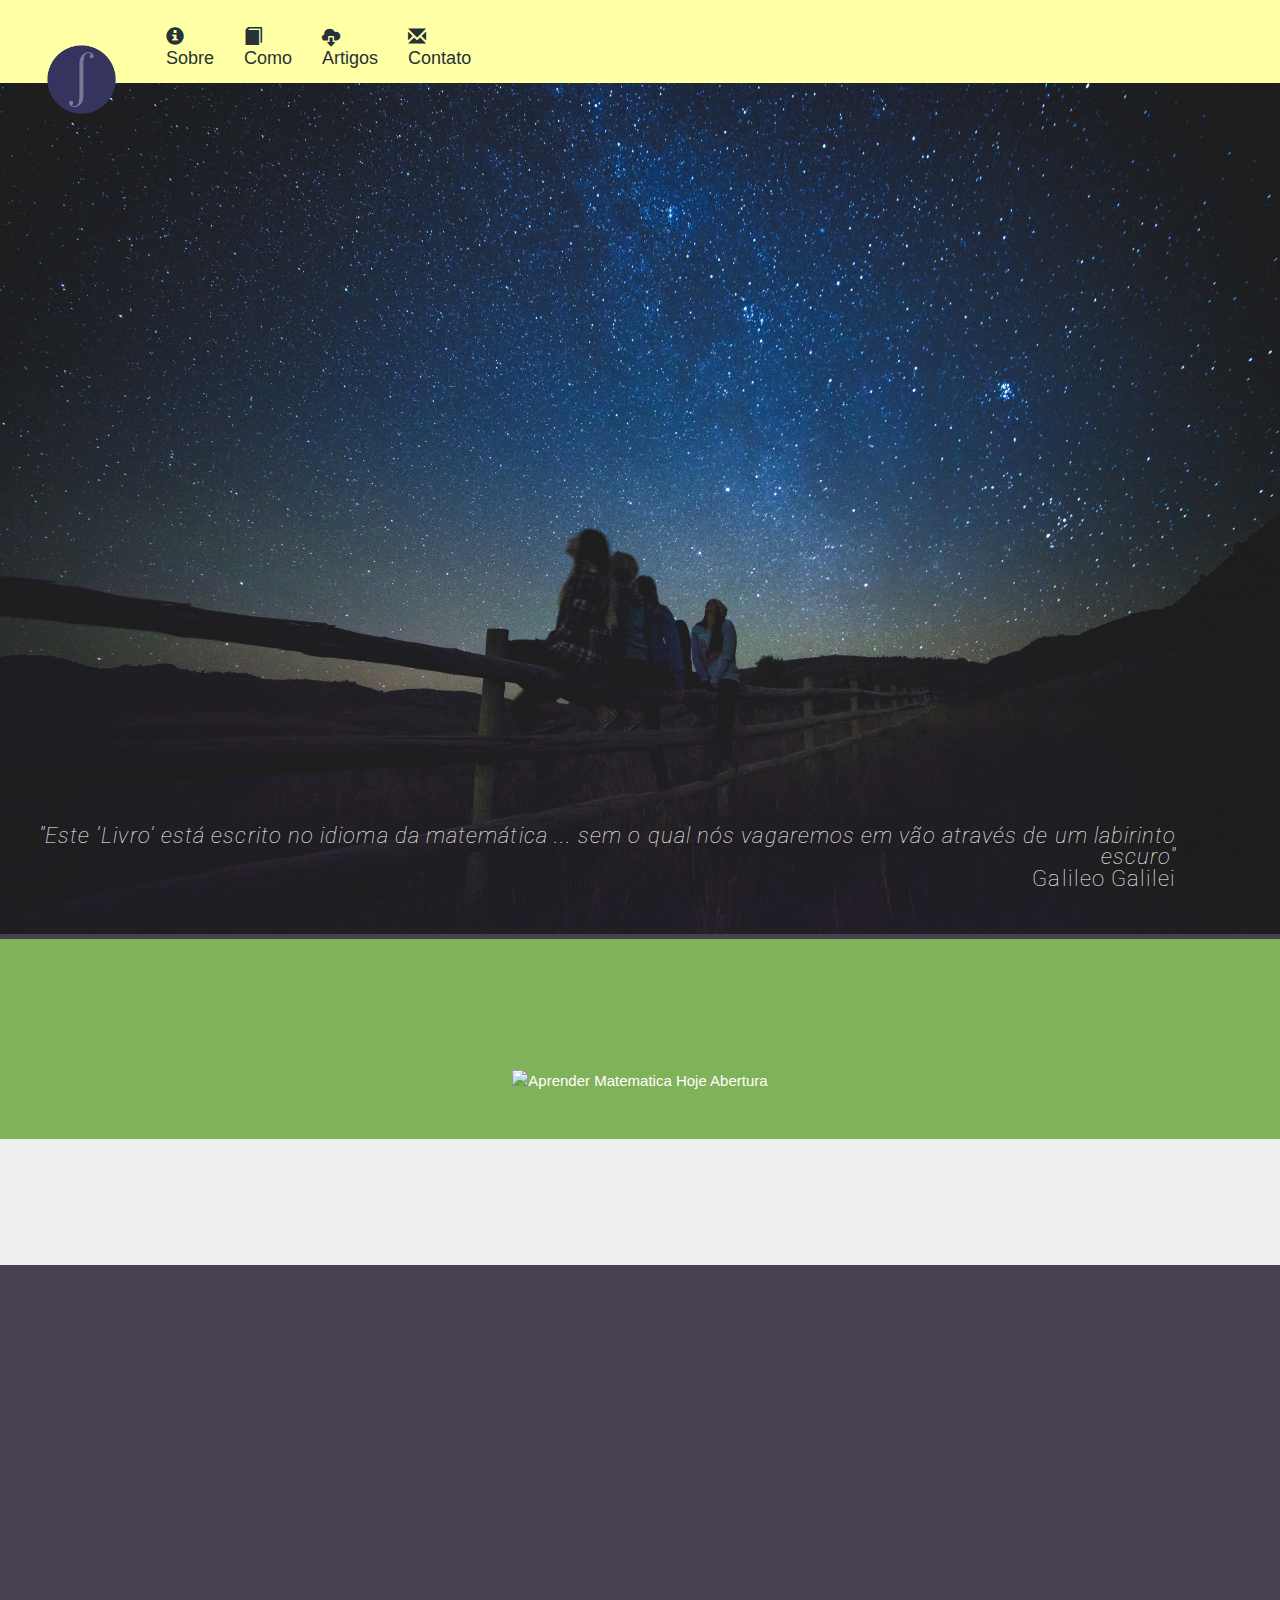
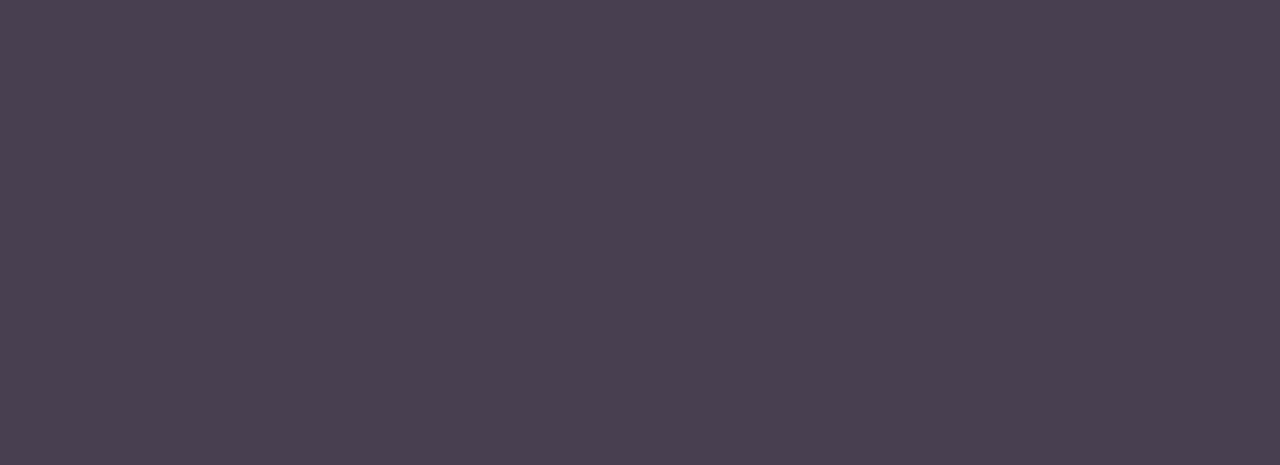
==== commit 158c44a9: "code overhaul" ====
--- a/index.html
+++ b/index.html
@@ -51,13 +51,13 @@
           </li>
           <li>
             <a href="#">
-              <span class="glyphicon glyphicon-cloud-download"></span><br class="hidden-xs"> + recursos</a>
+              <span class="glyphicon glyphicon-cloud-download"></span><br class="hidden-xs"> Artigos</a>
           </li>         
          
           <li>
 
               <a href="#">
-              <span class="glyphicon glyphicon-envelope"></span><br class="hidden-xs"> contato</a>
+              <span class="glyphicon glyphicon-envelope"></span><br class="hidden-xs">Contato</a>
           </li>         
 
         </ul>
@@ -89,15 +89,18 @@
 </div>
 
 
-
+<div style="margin-top:60px;">
 <div class="jumbotron text-center display">
 
 <img src="../images/Aprenda_Matematica_Hoje_400.png" alt="Aprender Matematica Hoje Abertura" >
 
 </div>
-
-
-<div class="jumbotron opening">
+</div>
+
+
+
+
+<div class="jumbotron opening" >
 
   <div class="row container">
      
@@ -115,14 +118,14 @@
       
     <div class="col-xs-12 col-sm-4 col-md-4">
     <h3 class="opening">NOSSA VISÃO</h3><br>
-    <h4 class="opening">A comunidade contribuindo para o amanhã <strong>hoje!</strong><br>Ensino acessível e de qualidade. Para todos em qualquer lugar.<h4>
+    <h4 class="opening">A comunidade contribuindo para o amanhã <strong>hoje!</strong><br>Ensino acessível e de qualidade. Para todos em qualquer lugar.</h4>
 
 
     <br>
 
-    <div class="col-sm-12 col-md-12">
-      <!--<img src="../images/cube75.png" alt="Quebra-Cabeças">-->
-      <p>ESPACO INSERCAO IMAGEM: SIN(A)/A</p>
+    <div class="col-sm-12 col-md-12" style="text-align:center">
+      <img src="../images/IconicCube75.png" alt="Icon Conic Cube">
+      
 
     </div>
         
@@ -140,7 +143,6 @@
     </div>
     </div>
 
-   
     </div>
   
 
@@ -153,7 +155,7 @@
 
 
 
-<h3 class="XXXXXX">Quem já conhece, aprova!</h3>
+<h3 class="XXXXXX" style="text-align:center;">Comprove!</h3>
 <div id="myCarousel" class="carousel slide text-center" data-ride="carousel">
   <!-- Indicators -->
   <ol class="carousel-indicators">
@@ -165,24 +167,16 @@
   <!-- Wrapper for slides -->
   <div class="carousel-inner" role="listbox">
     <div class="item active">
-    <h4>“Era como se meu cerebro estava se expandindo e as coisas ficavam mais claras pra mim.”<br><span style="font-style:italic;">Estudante Brasileiro</span></h4>
+    <h4 style="text-align:center;">“Era como se meu cerebro estava se expandindo <br>e as coisas ficavam mais claras pra mim.”<br><span style="font-style:italic;">Estudante, ENEM</span></h4>
     </div>
     <div class="item">
-      <h4>“Meus alunos se tornaram mais confiantes e engajados no aprendizado.”<br><span style="font-style:italic;">Professor na Philadelphia</span></h4>
+      <h4 style="text-align:center;">“Meus alunos se tornaram mais confiantes <br>e engajados no aprendizado.”<br><span style="font-style:italic;">Professor, USA</span></h4>
     </div>
     <div class="item">
-      <h4>“A Matemática não trata de números, mas sim no pensamento que utiliza essa linguagem...” <br><span style="font-style:italic;">Sofia Korkin, professora ensino médio.</span></h4>
+      <h4 style="text-align:center;">“A Matemática não trata de números, mas sim do pensamento que utiliza essa linguagem...” <br><span style="font-style:italic;">Sofia Korkin, professora</span></h4>
     </div>
   </div>
 
- 
-<div class="row container">
-     
-    <div class="col-xs-12 col-sm-12 col-md-12">
-    <span class="spacer"><h1>  </h1 style="font:transparent"></span>
-    </div>
-    </div>
-</div>
 
   <!-- Left and right controls -->
   <a class="left carousel-control" href="#myCarousel" role="button" data-slide="prev">
@@ -193,7 +187,6 @@
     <span class="glyphicon glyphicon-chevron-right" aria-hidden="true"></span>
     <span class="sr-only">Próximo</span>
   </a>
-</div>
 
 
 </div>
--- a/css/AprendaStyles.css
+++ b/css/AprendaStyles.css
@@ -211,12 +211,23 @@
 .navbar-header button.navbar-toggle, .navbar-header .icon-bar {
   border: 1px solid #263238;
   background-color:#ddd;
-}
+  
+}
+
+
 .navbar-header button.navbar-toggle {
   clear: both;
   margin-top: -40px;
-  margin-right:10%;
-}
+  margin-right:5%;
+}
+
+.navbar-toggle .icon-bar {
+    display: block;
+    width: 22px;
+    height: 1px;
+    border-radius: 1px;
+}
+
 
 #collapsable-nav a { /* Collapsed nav menu text */
   font-size: 1.2em;
@@ -254,13 +265,15 @@
 .jumbotron {
       
       color: #fff;
-      margin: 55px 0px 0px 0px;
+      margin: 0px 0px 0px 0px;
       padding: 50px 25px;
       /*font-family: Montserrat, sans-serif;*/
       padding-top:10%;
       font-family: flood-std, sans-serif;
       font-style: normal;
       font-weight: 400;
+      background-size: contain;
+      background-position: center
   }
 
 .display{
@@ -269,12 +282,6 @@
 /**/
 }
 
-.opening {
-  background-color: #F0FFE4;
-  text-align:center;
-  
-
-}
 
 
 }
@@ -360,18 +367,19 @@
 .jumbotron {
       
      
-      margin: 55px 0px 0px 0px;
+      margin: 0px 0px 0px 0px;
       padding: 50px 25px;
       
       padding-top:10%;
   }
 
 
-
-
-}
-
-@media (min-width: 800px) {
+  
+
+
+}
+
+@media (min-width: 768px) {
 
 
  
@@ -386,7 +394,7 @@
 .jumbotron {
       
       
-      margin: 30px 0px 0px 0px;
+      margin: 0px 0px 0px 0px;
       padding: 50px 25px;
       
       padding-top:10%;
@@ -398,10 +406,13 @@
   .navbar-brand {
     float: left;
     height: 3.5em;
-    padding: 1em;
+    padding: 1.5em;
     }
 
-
+#header-nav {
+  
+  padding-top: 10px;
+}
   
 #section{
   font-size:1.2em;
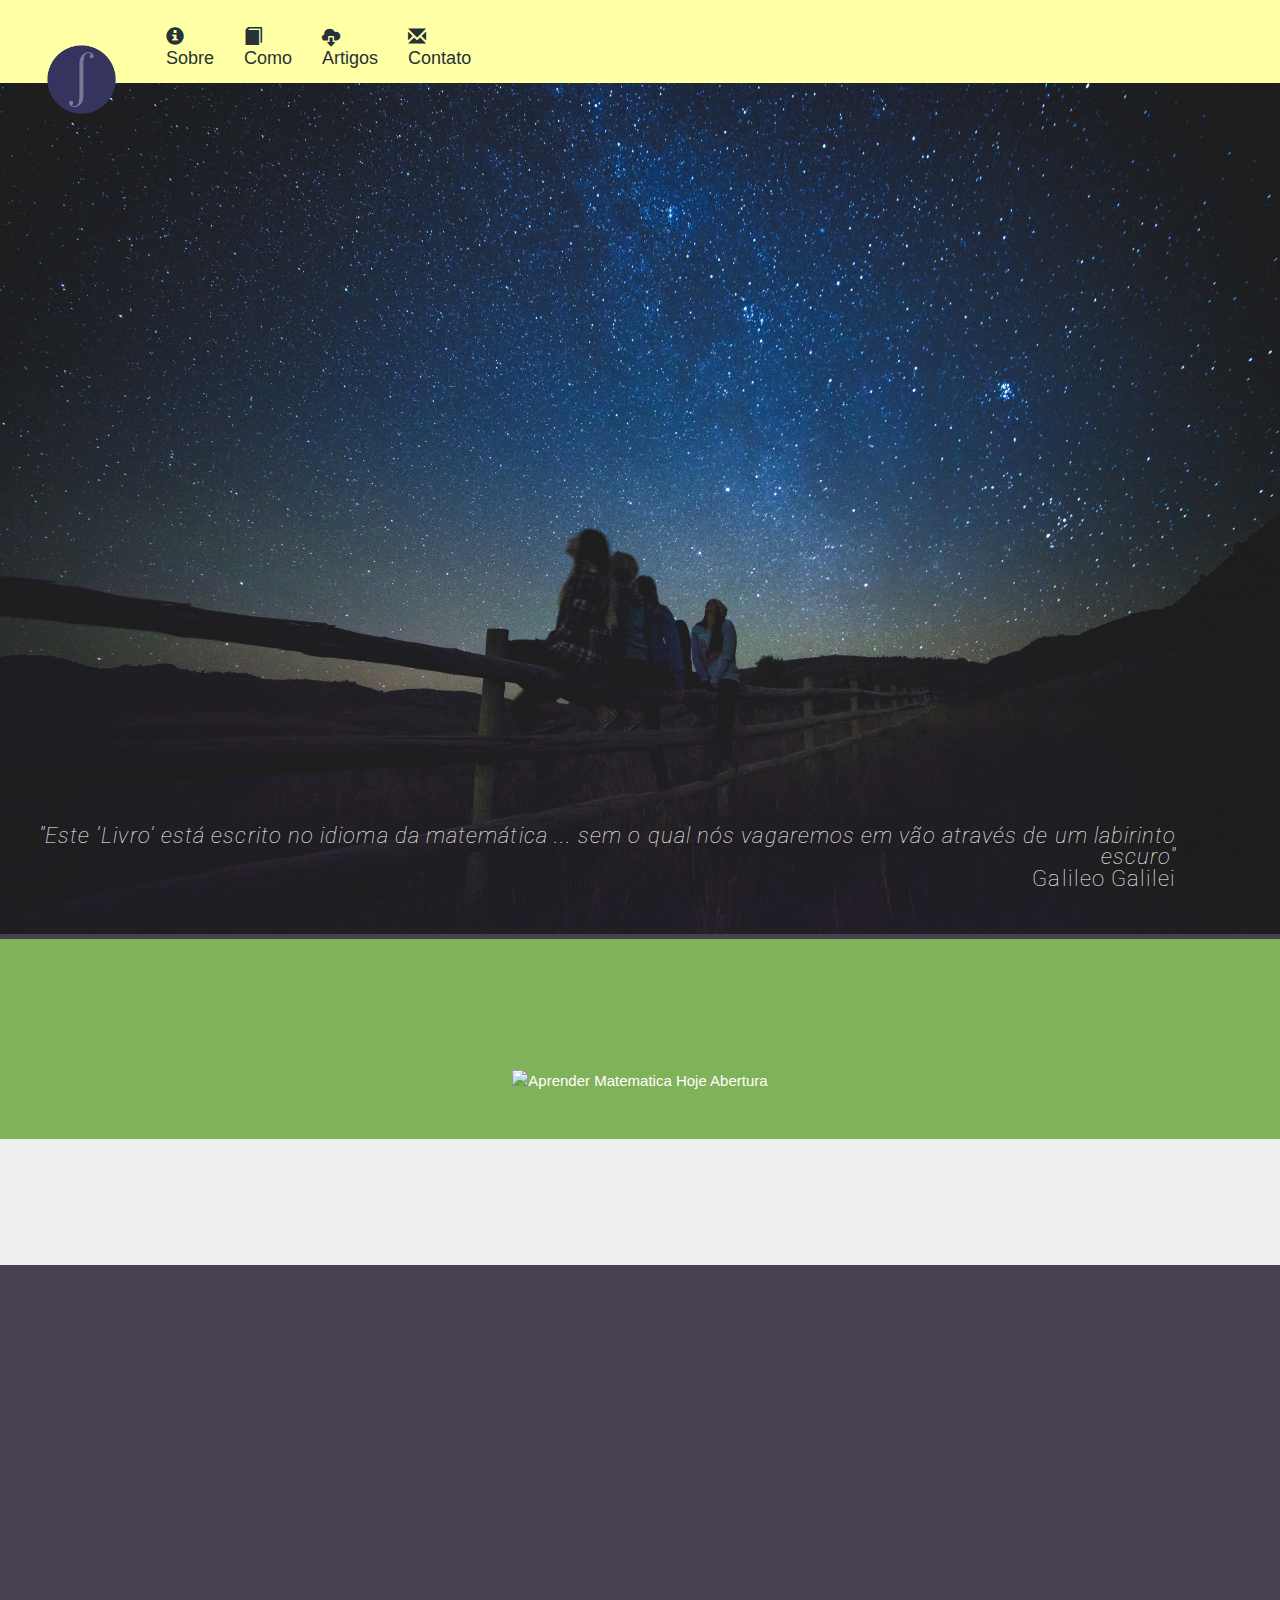
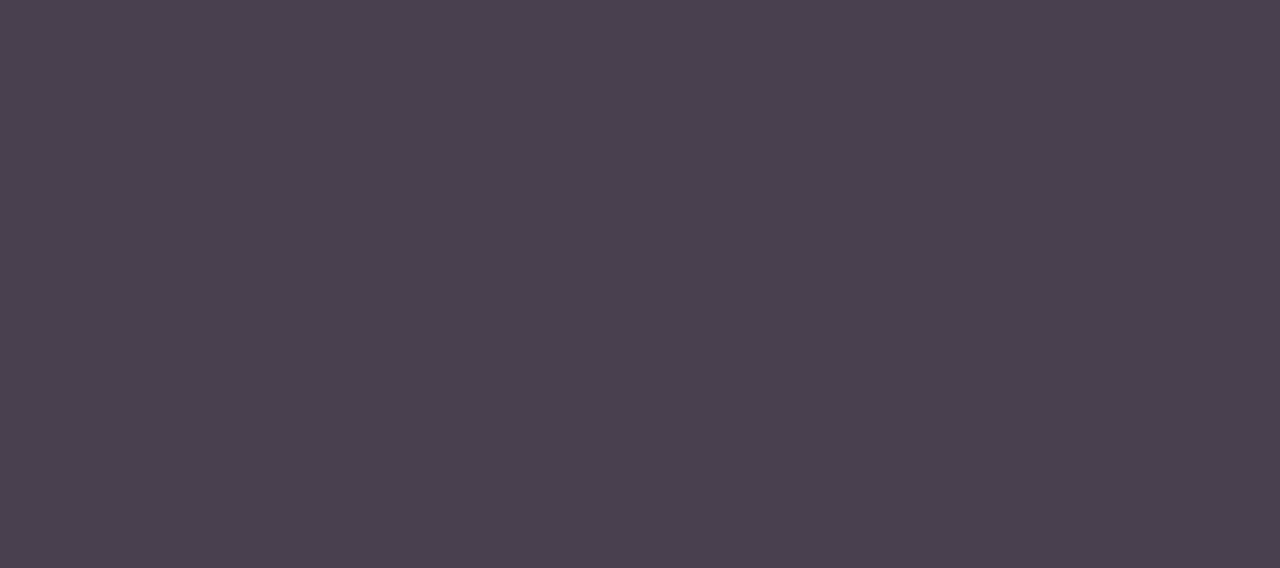
==== commit 2ed55050: "Code review" ====
--- a/index.html
+++ b/index.html
@@ -106,7 +106,7 @@
      
     <div class="col-xs-12 col-sm-4 col-md-4">
 
-    <h1 class="opening">APRENDA HOJE &trade;</h1><br>
+    <h1 class="opening">APRENDA HOJE &trade;</h1>
       <h4 class="opening">É uma iniciativa sem fins lucrativos que leva o aprendizado da Matemática para todos, em qualquer lugar e a toda <strong>hora</strong>.</h4>
       <br>
       <div class="col-sm-12 col-md-12">
@@ -136,7 +136,7 @@
 
     <div class="col-xs-12 col-sm-4 col-md-4">
     <h3 class="opening">FEITO PRA VOCÊ!</h3><br>
-    <h4 class="opening">Professores e voluntários oferecem <strong>supervisão individual para cada estudante</strong></h4>
+    <h4 class="opening">Professores e voluntários oferecem <strong>supervisão individual para cada estudante</strong> focando nos tópicos com mais dificuldade.</h4>
     <br>
     <div class="col-sm-12 col-md-12">
       <img src="../images/cube75.png" alt="Quebra-Cabeças">
@@ -144,12 +144,14 @@
     </div>
 
     </div>
-  
+</div>  
 
 <!--COROUSEL-->
 
 
-  <div class="row container">
+  <!--<div class="row container">-->
+
+  <div class="w3-container w3-section">
      
     <div class="col-xs-12 col-sm-12 col-md-12">
 
@@ -165,7 +167,7 @@
   </ol>
 
   <!-- Wrapper for slides -->
-  <div class="carousel-inner" role="listbox">
+  <div class="carousel-inner" role="listbox" style="height:300px">
     <div class="item active">
     <h4 style="text-align:center;">“Era como se meu cerebro estava se expandindo <br>e as coisas ficavam mais claras pra mim.”<br><span style="font-style:italic;">Estudante, ENEM</span></h4>
     </div>
@@ -188,6 +190,8 @@
     <span class="sr-only">Próximo</span>
   </a>
 
+
+</div>
 
 </div>
 
--- a/css/AprendaStyles.css
+++ b/css/AprendaStyles.css
@@ -76,7 +76,7 @@
   /*color:#3D3D3D;*/
   font-family: "ff-enzo-web",sans-serif;
   font-style: normal;
-  font-size:1.5em;
+  font-size:2em;
   font-weight: 600;
 
 }
@@ -309,8 +309,8 @@
 
 .pf-carousel {
   background-color: #F0FFE4;
-  margin-right: 15px;
-  margin-left: 15px;
+  margin-right: 5px;
+  margin-left: 5px;
   text-align:center;
 
 
@@ -318,15 +318,15 @@
 
 .carousel-control.right, .carousel-control.left {
     background-image: none;
-    color: #42233e;
+    color: #7D6D87;
 }
 
 .carousel-indicators li {
-    border-color: #42233e;
+    border-color: #7D6D87;
 }
 
 .carousel-indicators li.active {
-    background-color: #42233e;
+    background-color: #7D6D87;
 }
 
 .item h4 {
@@ -334,7 +334,7 @@
     line-height: 1.5em;
     font-weight: 400;
     font-style: italic;
-    margin: 35px 1px 1px 70px;
+    margin: 35px 1px 1px 5px;
 }
 
 .item span {
